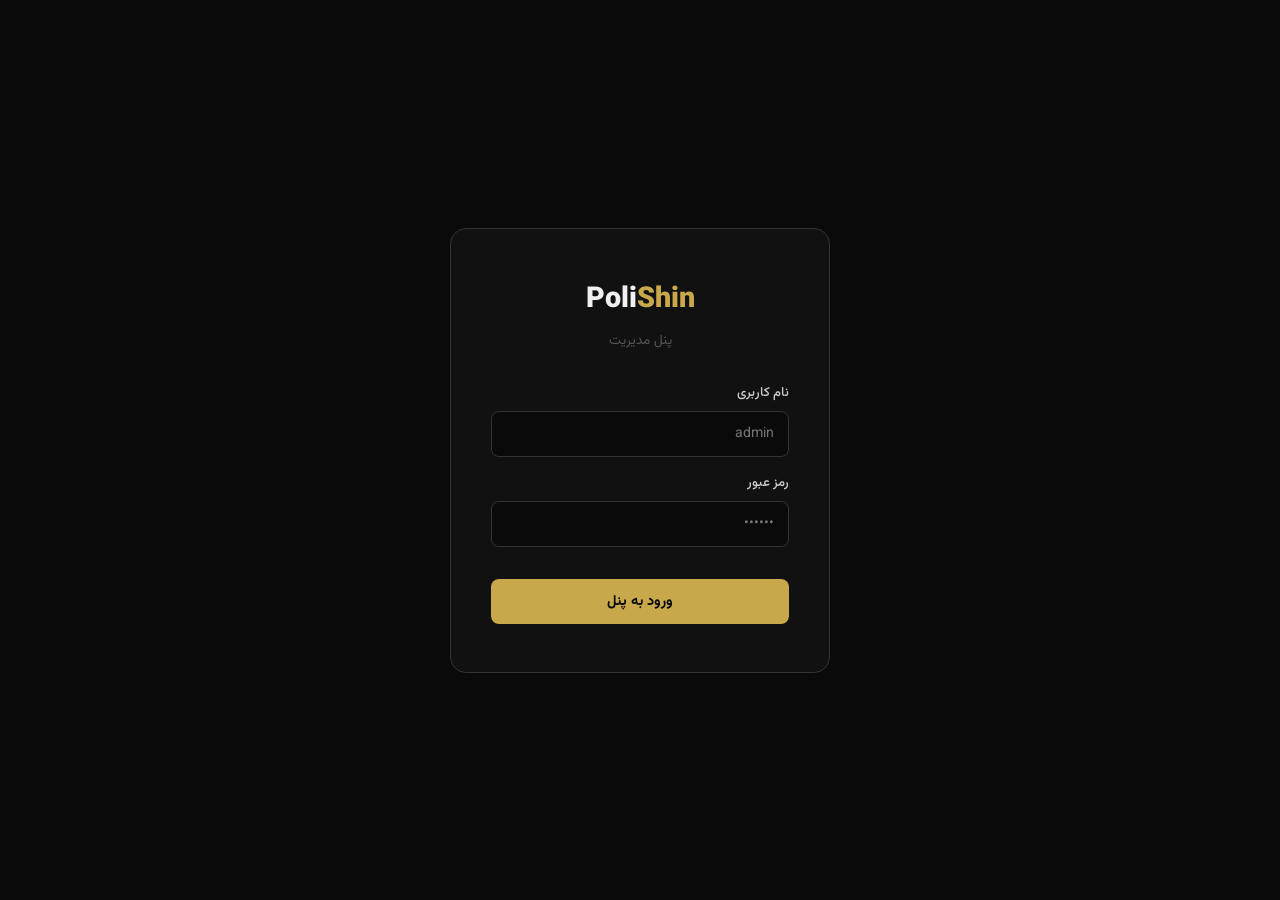
==== admin/index.html @ c28c0245 "initial commit" ====
<!DOCTYPE html>
<html lang="fa" dir="rtl">
<head>
  <meta charset="UTF-8"/>
  <meta name="viewport" content="width=device-width, initial-scale=1.0"/>
  <title>پنل مدیریت | PoliShin</title>
  <link href="https://fonts.googleapis.com/css2?family=Vazirmatn:wght@300;400;500;700;900&display=swap" rel="stylesheet"/>
  <style>
    :root {
      --black:#0a0a0a;--black2:#111;--black3:#1a1a1a;--black4:#222;
      --gold:#c8a84b;--gold-light:#e2c26a;--silver:#c0c0c0;
      --white:#f0f0f0;--white2:#ccc;--gray:#555;--gray2:#333;
      --green:#2a7a4a;--red:#7a2a2a;
    }
    *{margin:0;padding:0;box-sizing:border-box;}
    body{font-family:'Vazirmatn',sans-serif;background:var(--black);color:var(--white);direction:rtl;min-height:100vh;display:flex;}
    /* sidebar */
    .sidebar{width:240px;background:var(--black2);border-left:1px solid var(--gray2);display:flex;flex-direction:column;padding:0;flex-shrink:0;}
    .sidebar-header{padding:28px 24px;border-bottom:1px solid var(--gray2);}
    .sidebar-logo{font-size:1.3rem;font-weight:700;color:var(--white);}
    .sidebar-logo span{color:var(--gold);}
    .sidebar-sub{font-size:0.75rem;color:var(--gray);margin-top:4px;}
    .sidebar-nav{padding:16px 0;flex:1;}
    .nav-item{display:flex;align-items:center;gap:12px;padding:12px 24px;color:var(--gray);font-size:0.9rem;cursor:pointer;transition:0.2s;border-right:3px solid transparent;}
    .nav-item:hover,.nav-item.active{color:var(--white);background:rgba(200,168,75,0.06);border-right-color:var(--gold);}
    .nav-item.active{color:var(--gold);}
    .nav-icon{font-size:1.1rem;width:20px;text-align:center;}
    .sidebar-footer{padding:20px 24px;border-top:1px solid var(--gray2);}
    .logout-btn{width:100%;background:transparent;border:1px solid var(--gray2);color:var(--gray);padding:10px;border-radius:8px;font-family:'Vazirmatn',sans-serif;font-size:0.85rem;cursor:pointer;transition:0.2s;}
    .logout-btn:hover{border-color:var(--red);color:#e06060;}
    /* main */
    .main{flex:1;display:flex;flex-direction:column;overflow:hidden;}
    .topbar{background:var(--black2);border-bottom:1px solid var(--gray2);padding:16px 32px;display:flex;align-items:center;justify-content:space-between;}
    .topbar h1{font-size:1.1rem;font-weight:700;}
    .topbar-badge{background:rgba(200,168,75,0.1);border:1px solid rgba(200,168,75,0.3);color:var(--gold);font-size:0.75rem;padding:4px 12px;border-radius:100px;}
    .content{flex:1;padding:32px;overflow-y:auto;}
    /* panels */
    .panel{display:none;}.panel.active{display:block;}
    /* cards */
    .dash-grid{display:grid;grid-template-columns:repeat(3,1fr);gap:20px;margin-bottom:32px;}
    .dash-card{background:var(--black3);border:1px solid var(--gray2);border-radius:12px;padding:24px;}
    .dash-card-label{font-size:0.8rem;color:var(--gray);margin-bottom:8px;}
    .dash-card-value{font-size:2rem;font-weight:900;color:var(--gold);}
    .dash-card-sub{font-size:0.75rem;color:var(--gray);margin-top:4px;}
    /* table */
    .section-title{font-size:1rem;font-weight:700;margin-bottom:20px;color:var(--white);}
    .table-wrap{background:var(--black3);border:1px solid var(--gray2);border-radius:12px;overflow:hidden;}
    table{width:100%;border-collapse:collapse;}
    th{background:var(--black4);padding:14px 20px;text-align:right;font-size:0.8rem;color:var(--gray);font-weight:500;border-bottom:1px solid var(--gray2);}
    td{padding:14px 20px;font-size:0.85rem;color:var(--white2);border-bottom:1px solid rgba(51,51,51,0.5);}
    tr:last-child td{border-bottom:none;}
    tr:hover td{background:rgba(255,255,255,0.02);}
    .badge{display:inline-block;padding:3px 10px;border-radius:100px;font-size:0.72rem;font-weight:500;}
    .badge-gold{background:rgba(200,168,75,0.1);color:var(--gold);}
    .badge-gray{background:rgba(85,85,85,0.2);color:var(--gray);}
    .action-btns{display:flex;gap:8px;}
    .btn-sm{padding:5px 14px;border-radius:6px;font-size:0.78rem;font-family:'Vazirmatn',sans-serif;cursor:pointer;border:none;transition:0.2s;}
    .btn-edit{background:rgba(200,168,75,0.1);color:var(--gold);border:1px solid rgba(200,168,75,0.2);}
    .btn-edit:hover{background:rgba(200,168,75,0.2);}
    .btn-delete{background:rgba(122,42,42,0.2);color:#e06060;border:1px solid rgba(122,42,42,0.3);}
    .btn-delete:hover{background:rgba(122,42,42,0.3);}
    /* form */
    .form-card{background:var(--black3);border:1px solid var(--gray2);border-radius:12px;padding:32px;}
    .form-grid{display:grid;grid-template-columns:1fr 1fr;gap:20px;}
    .form-group{display:flex;flex-direction:column;gap:8px;}
    .form-group.full{grid-column:1/-1;}
    label{font-size:0.82rem;font-weight:500;color:var(--white2);}
    input,textarea,select{background:var(--black);border:1px solid var(--gray2);border-radius:8px;padding:11px 14px;color:var(--white);font-family:'Vazirmatn',sans-serif;font-size:0.88rem;direction:rtl;transition:0.2s;width:100%;}
    input:focus,textarea:focus,select:focus{outline:none;border-color:var(--gold);}
    textarea{resize:vertical;min-height:120px;}
    .form-actions{display:flex;gap:12px;margin-top:24px;}
    .btn-primary{background:var(--gold);color:var(--black);padding:11px 28px;border-radius:8px;font-family:'Vazirmatn',sans-serif;font-size:0.9rem;font-weight:700;border:none;cursor:pointer;transition:0.2s;}
    .btn-primary:hover{background:var(--gold-light);}
    .btn-secondary{background:transparent;color:var(--white2);padding:11px 28px;border-radius:8px;font-family:'Vazirmatn',sans-serif;font-size:0.9rem;border:1px solid var(--gray2);cursor:pointer;transition:0.2s;}
    .btn-secondary:hover{border-color:var(--silver);color:var(--white);}
    /* messages */
    .messages-list{display:flex;flex-direction:column;gap:12px;}
    .message-card{background:var(--black3);border:1px solid var(--gray2);border-radius:10px;padding:20px 24px;display:flex;gap:16px;align-items:flex-start;}
    .message-card.unread{border-right:3px solid var(--gold);}
    .msg-icon{font-size:1.3rem;flex-shrink:0;margin-top:2px;}
    .msg-name{font-size:0.9rem;font-weight:700;margin-bottom:4px;}
    .msg-text{font-size:0.85rem;color:var(--gray);line-height:1.7;}
    .msg-meta{display:flex;gap:12px;margin-top:8px;font-size:0.75rem;color:var(--gray);}
    /* settings */
    .settings-grid{display:grid;grid-template-columns:1fr;gap:24px;}
    .settings-section{background:var(--black3);border:1px solid var(--gray2);border-radius:12px;padding:28px;}
    .settings-section h3{font-size:0.95rem;font-weight:700;margin-bottom:20px;padding-bottom:12px;border-bottom:1px solid var(--gray2);}
    /* login */
    .login-wrap{display:flex;align-items:center;justify-content:center;min-height:100vh;width:100%;background:var(--black);}
    .login-box{background:var(--black2);border:1px solid var(--gray2);border-radius:16px;padding:48px 40px;width:100%;max-width:380px;text-align:center;}
    .login-logo{font-size:1.8rem;font-weight:900;margin-bottom:8px;}
    .login-logo span{color:var(--gold);}
    .login-sub{font-size:0.85rem;color:var(--gray);margin-bottom:32px;}
    .login-box .form-group{margin-bottom:16px;text-align:right;}
    .login-error{color:#e06060;font-size:0.82rem;margin-top:8px;display:none;}
  </style>
</head>
<body>

<!-- LOGIN SCREEN -->
<div class="login-wrap" id="loginScreen">
  <div class="login-box">
    <div class="login-logo">Poli<span>Shin</span></div>
    <p class="login-sub">پنل مدیریت</p>
    <div class="form-group">
      <label>نام کاربری</label>
      <input type="text" id="loginUser" placeholder="admin"/>
    </div>
    <div class="form-group">
      <label>رمز عبور</label>
      <input type="password" id="loginPass" placeholder="••••••"/>
    </div>
    <p class="login-error" id="loginError">نام کاربری یا رمز اشتباه است</p>
    <button class="btn-primary" style="width:100%;margin-top:16px;" onclick="doLogin()">ورود به پنل</button>
  </div>
</div>

<!-- ADMIN PANEL -->
<div id="adminPanel" style="display:none;width:100%;display:none;flex-direction:row;">

  <aside class="sidebar">
    <div class="sidebar-header">
      <div class="sidebar-logo">Poli<span>Shin</span></div>
      <div class="sidebar-sub">پنل مدیریت</div>
    </div>
    <nav class="sidebar-nav">
      <div class="nav-item active" onclick="showPanel('dashboard',this)">
        <span class="nav-icon">📊</span> داشبورد
      </div>
      <div class="nav-item" onclick="showPanel('articles',this)">
        <span class="nav-icon">📝</span> مقالات
      </div>
      <div class="nav-item" onclick="showPanel('newArticle',this)">
        <span class="nav-icon">✏️</span> مقاله جدید
      </div>
      <div class="nav-item" onclick="showPanel('messages',this)">
        <span class="nav-icon">💬</span> پیام‌ها
      </div>
      <div class="nav-item" onclick="showPanel('settings',this)">
        <span class="nav-icon">⚙️</span> تنظیمات سایت
      </div>
    </nav>
    <div class="sidebar-footer">
      <button class="logout-btn" onclick="doLogout()">خروج از پنل</button>
    </div>
  </aside>

  <div class="main">
    <div class="topbar">
      <h1 id="panelTitle">داشبورد</h1>
      <div class="topbar-badge">PoliShin Admin</div>
    </div>

    <div class="content">

      <!-- DASHBOARD -->
      <div class="panel active" id="panel-dashboard">
        <div class="dash-grid">
          <div class="dash-card">
            <div class="dash-card-label">مقالات منتشر شده</div>
            <div class="dash-card-value" id="countArticles">3</div>
            <div class="dash-card-sub">در سایت نمایش داده می‌شود</div>
          </div>
          <div class="dash-card">
            <div class="dash-card-label">پیام‌های دریافتی</div>
            <div class="dash-card-value">2</div>
            <div class="dash-card-sub">۱ پیام خوانده نشده</div>
          </div>
          <div class="dash-card">
            <div class="dash-card-label">وضعیت سایت</div>
            <div class="dash-card-value" style="font-size:1.2rem;color:#4caf50;">● آنلاین</div>
            <div class="dash-card-sub">سایت فعال است</div>
          </div>
        </div>
        <p class="section-title">مقالات اخیر</p>
        <div class="table-wrap">
          <table id="dashArticleTable">
            <thead><tr><th>عنوان</th><th>دسته‌بندی</th><th>تاریخ</th><th>وضعیت</th></tr></thead>
            <tbody id="dashArticleBody"></tbody>
          </table>
        </div>
      </div>

      <!-- ARTICLES -->
      <div class="panel" id="panel-articles">
        <p class="section-title">مدیریت مقالات</p>
        <div class="table-wrap">
          <table>
            <thead><tr><th>عنوان</th><th>دسته‌بندی</th><th>تاریخ</th><th>وضعیت</th><th>عملیات</th></tr></thead>
            <tbody id="articlesTableBody"></tbody>
          </table>
        </div>
      </div>

      <!-- NEW ARTICLE -->
      <div class="panel" id="panel-newArticle">
        <p class="section-title">افزودن مقاله جدید</p>
        <div class="form-card">
          <div class="form-grid">
            <div class="form-group full">
              <label>عنوان مقاله</label>
              <input type="text" id="art-title" placeholder="مثلاً: چرا پولیش حرفه‌ای مهم است؟"/>
            </div>
            <div class="form-group">
              <label>دسته‌بندی</label>
              <select id="art-cat">
                <option>بهداشت کافه</option>
                <option>تجهیزات</option>
                <option>نکات حرفه‌ای</option>
                <option>آموزش</option>
              </select>
            </div>
            <div class="form-group">
              <label>زمان مطالعه</label>
              <input type="text" id="art-time" placeholder="مثلاً: ۳ دقیقه"/>
            </div>
            <div class="form-group full">
              <label>خلاصه مقاله</label>
              <textarea id="art-summary" placeholder="یک پاراگراف کوتاه توضیح..."></textarea>
            </div>
            <div class="form-group full">
              <label>متن کامل مقاله</label>
              <textarea id="art-body" style="min-height:200px;" placeholder="متن اصلی مقاله را اینجا بنویسید..."></textarea>
            </div>
          </div>
          <div class="form-actions">
            <button class="btn-primary" onclick="saveArticle()">انتشار مقاله</button>
            <button class="btn-secondary" onclick="saveDraft()">ذخیره پیش‌نویس</button>
          </div>
          <p id="art-success" style="color:#4caf50;margin-top:12px;font-size:0.85rem;display:none;">✓ مقاله با موفقیت ذخیره شد</p>
        </div>
      </div>

      <!-- MESSAGES -->
      <div class="panel" id="panel-messages">
        <p class="section-title">پیام‌های دریافتی</p>
        <div class="messages-list">
          <div class="message-card unread">
            <div class="msg-icon">👤</div>
            <div>
              <div class="msg-name">علی احمدی</div>
              <div class="msg-text">سلام، قیمت دستگاه چقدره؟ و آیا ارسال به شیراز هم دارید؟</div>
              <div class="msg-meta">
                <span>📞 09123456789</span>
                <span>🏢 کافه</span>
                <span>📅 ۱۴۰۳/۰۹/۱۵</span>
                <span class="badge badge-gold">خوانده نشده</span>
              </div>
            </div>
          </div>
          <div class="message-card">
            <div class="msg-icon">👤</div>
            <div>
              <div class="msg-name">مریم کریمی</div>
              <div class="msg-text">با سلام، آیا این دستگاه برای لیوان‌های بلند هم مناسبه؟</div>
              <div class="msg-meta">
                <span>📞 09198765432</span>
                <span>🏢 رستوران</span>
                <span>📅 ۱۴۰۳/۰۹/۱۲</span>
                <span class="badge badge-gray">خوانده شده</span>
              </div>
            </div>
          </div>
        </div>
      </div>

      <!-- SETTINGS -->
      <div class="panel" id="panel-settings">
        <p class="section-title">تنظیمات سایت</p>
        <div class="settings-grid">
          <div class="settings-section">
            <h3>اطلاعات تماس</h3>
            <div class="form-grid">
              <div class="form-group">
                <label>شماره تلفن</label>
                <input type="text" placeholder="021xxxxxxxx"/>
              </div>
              <div class="form-group">
                <label>ایمیل</label>
                <input type="email" value="info@polishin.ir"/>
              </div>
              <div class="form-group full">
                <label>آدرس</label>
                <input type="text" placeholder="تهران، ..."/>
              </div>
            </div>
            <div class="form-actions">
              <button class="btn-primary" onclick="alert('ذخیره شد')">ذخیره تغییرات</button>
            </div>
          </div>
          <div class="settings-section">
            <h3>تغییر رمز عبور پنل</h3>
            <div class="form-grid">
              <div class="form-group">
                <label>رمز فعلی</label>
                <input type="password"/>
              </div>
              <div class="form-group">
                <label>رمز جدید</label>
                <input type="password"/>
              </div>
            </div>
            <div class="form-actions">
              <button class="btn-primary" onclick="alert('رمز تغییر کرد')">تغییر رمز</button>
            </div>
          </div>
        </div>
      </div>

    </div>
  </div>
</div>

<script>
// ── AUTH ──
const ADMIN_USER = 'admin';
const ADMIN_PASS = 'polishin2024';

function doLogin(){
  const u=document.getElementById('loginUser').value;
  const p=document.getElementById('loginPass').value;
  if(u===ADMIN_USER && p===ADMIN_PASS){
    document.getElementById('loginScreen').style.display='none';
    const ap=document.getElementById('adminPanel');
    ap.style.display='flex';
    renderTables();
  } else {
    document.getElementById('loginError').style.display='block';
  }
}

function doLogout(){
  document.getElementById('loginScreen').style.display='flex';
  document.getElementById('adminPanel').style.display='none';
}

document.addEventListener('keydown',e=>{ if(e.key==='Enter') doLogin(); });

// ── ARTICLES DATA ──
let articles = [
  {id:1, title:'چرا پولیش دستی لیوان کافه‌ها خطرناک است؟', cat:'بهداشت کافه', date:'۱۴۰۳/۰۹/۱۵', time:'۳ دقیقه', status:'منتشر'},
  {id:2, title:'راهنمای انتخاب تجهیزات مناسب برای کافه', cat:'تجهیزات', date:'۱۴۰۳/۰۹/۰۸', time:'۵ دقیقه', status:'منتشر'},
  {id:3, title:'تأثیر لیوان براق بر تجربه مشتری کافه', cat:'نکات حرفه‌ای', date:'۱۴۰۳/۰۸/۲۸', time:'۴ دقیقه', status:'منتشر'},
];

function renderTables(){
  const tbody = document.getElementById('articlesTableBody');
  const dashbody = document.getElementById('dashArticleBody');
  if(!tbody) return;
  tbody.innerHTML = articles.map(a=>`
    <tr>
      <td>${a.title}</td>
      <td><span class="badge badge-gold">${a.cat}</span></td>
      <td>${a.date}</td>
      <td><span class="badge ${a.status==='منتشر'?'badge-gold':'badge-gray'}">${a.status}</span></td>
      <td>
        <div class="action-btns">
          <button class="btn-sm btn-edit" onclick="editArticle(${a.id})">ویرایش</button>
          <button class="btn-sm btn-delete" onclick="deleteArticle(${a.id})">حذف</button>
        </div>
      </td>
    </tr>
  `).join('');
  if(dashbody){
    dashbody.innerHTML = articles.slice(0,3).map(a=>`
      <tr>
        <td>${a.title}</td>
        <td><span class="badge badge-gold">${a.cat}</span></td>
        <td>${a.date}</td>
        <td><span class="badge badge-gold">${a.status}</span></td>
      </tr>
    `).join('');
  }
  document.getElementById('countArticles').textContent = articles.length;
}

function deleteArticle(id){
  if(confirm('آیا مطمئنید؟')){
    articles = articles.filter(a=>a.id!==id);
    renderTables();
  }
}

function editArticle(id){
  const a = articles.find(x=>x.id===id);
  if(!a) return;
  showPanel('newArticle', document.querySelectorAll('.nav-item')[2]);
  document.getElementById('art-title').value = a.title;
  document.getElementById('art-cat').value = a.cat;
  document.getElementById('art-time').value = a.time;
}

function saveArticle(){
  const title = document.getElementById('art-title').value.trim();
  if(!title){alert('عنوان مقاله الزامی است');return;}
  const newArt = {
    id: Date.now(),
    title,
    cat: document.getElementById('art-cat').value,
    date: new Date().toLocaleDateString('fa-IR'),
    time: document.getElementById('art-time').value || '۳ دقیقه',
    status: 'منتشر'
  };
  articles.unshift(newArt);
  renderTables();
  document.getElementById('art-title').value='';
  document.getElementById('art-body').value='';
  document.getElementById('art-summary').value='';
  const s=document.getElementById('art-success');
  s.style.display='block';
  setTimeout(()=>s.style.display='none',3000);
}

function saveDraft(){
  const title = document.getElementById('art-title').value.trim();
  if(!title){alert('عنوان مقاله الزامی است');return;}
  const newArt = {
    id: Date.now(), title,
    cat: document.getElementById('art-cat').value,
    date: new Date().toLocaleDateString('fa-IR'),
    time: document.getElementById('art-time').value || '—',
    status: 'پیش‌نویس'
  };
  articles.unshift(newArt);
  renderTables();
  alert('پیش‌نویس ذخیره شد');
}

// ── PANEL NAVIGATION ──
const titles = {
  dashboard:'داشبورد',
  articles:'مدیریت مقالات',
  newArticle:'مقاله جدید',
  messages:'پیام‌های دریافتی',
  settings:'تنظیمات سایت'
};

function showPanel(name, el){
  document.querySelectorAll('.panel').forEach(p=>p.classList.remove('active'));
  document.querySelectorAll('.nav-item').forEach(n=>n.classList.remove('active'));
  document.getElementById('panel-'+name).classList.add('active');
  if(el) el.classList.add('active');
  document.getElementById('panelTitle').textContent = titles[name]||name;
}
</script>
</body>
</html>
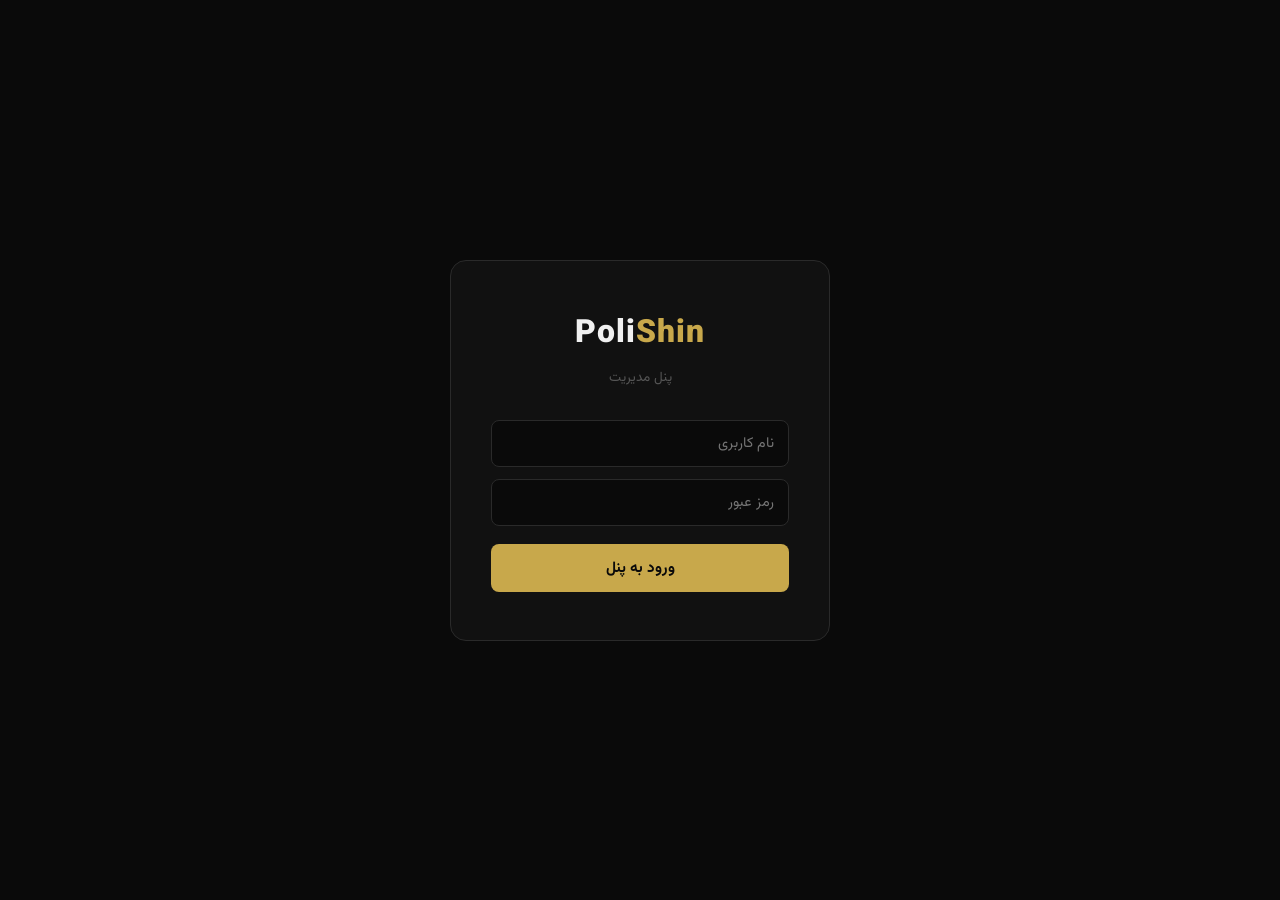
==== commit 9917f7cb: "multi-page site v2" ====
--- a/admin/index.html
+++ b/admin/index.html
@@ -1,144 +1,141 @@
 <!DOCTYPE html>
 <html lang="fa" dir="rtl">
 <head>
-  <meta charset="UTF-8"/>
-  <meta name="viewport" content="width=device-width, initial-scale=1.0"/>
+  <meta charset="UTF-8"/><meta name="viewport" content="width=device-width, initial-scale=1.0"/>
   <title>پنل مدیریت | PoliShin</title>
   <link href="https://fonts.googleapis.com/css2?family=Vazirmatn:wght@300;400;500;700;900&display=swap" rel="stylesheet"/>
   <style>
-    :root {
-      --black:#0a0a0a;--black2:#111;--black3:#1a1a1a;--black4:#222;
-      --gold:#c8a84b;--gold-light:#e2c26a;--silver:#c0c0c0;
-      --white:#f0f0f0;--white2:#ccc;--gray:#555;--gray2:#333;
-      --green:#2a7a4a;--red:#7a2a2a;
-    }
+    :root{--black:#0a0a0a;--black2:#111;--black3:#1a1a1a;--black4:#222;--gold:#c8a84b;--gold2:#e2c26a;--white:#f0f0f0;--white2:#ccc;--gray:#555;--gray2:#2a2a2a;--green:#2a7a4a;--red:#7a2a2a;}
     *{margin:0;padding:0;box-sizing:border-box;}
-    body{font-family:'Vazirmatn',sans-serif;background:var(--black);color:var(--white);direction:rtl;min-height:100vh;display:flex;}
-    /* sidebar */
-    .sidebar{width:240px;background:var(--black2);border-left:1px solid var(--gray2);display:flex;flex-direction:column;padding:0;flex-shrink:0;}
-    .sidebar-header{padding:28px 24px;border-bottom:1px solid var(--gray2);}
-    .sidebar-logo{font-size:1.3rem;font-weight:700;color:var(--white);}
+    body{font-family:'Vazirmatn',sans-serif;background:var(--black);color:var(--white);direction:rtl;min-height:100vh;}
+    /* LOGIN */
+    .login-wrap{display:flex;align-items:center;justify-content:center;min-height:100vh;background:var(--black);}
+    .login-box{background:var(--black2);border:1px solid var(--gray2);border-radius:16px;padding:48px 40px;width:100%;max-width:380px;text-align:center;}
+    .login-logo{font-size:2rem;font-weight:900;margin-bottom:8px;letter-spacing:1px;}
+    .login-logo span{color:var(--gold);}
+    .login-sub{font-size:0.85rem;color:var(--gray);margin-bottom:32px;}
+    .login-error{color:#e06060;font-size:0.82rem;margin-top:10px;display:none;}
+    /* LAYOUT */
+    .app{display:flex;min-height:100vh;display:none;}
+    .sidebar{width:240px;background:var(--black2);border-left:1px solid var(--gray2);display:flex;flex-direction:column;flex-shrink:0;}
+    .sidebar-header{padding:24px 20px;border-bottom:1px solid var(--gray2);}
+    .sidebar-logo{font-size:1.2rem;font-weight:900;letter-spacing:1px;}
     .sidebar-logo span{color:var(--gold);}
-    .sidebar-sub{font-size:0.75rem;color:var(--gray);margin-top:4px;}
-    .sidebar-nav{padding:16px 0;flex:1;}
-    .nav-item{display:flex;align-items:center;gap:12px;padding:12px 24px;color:var(--gray);font-size:0.9rem;cursor:pointer;transition:0.2s;border-right:3px solid transparent;}
+    .sidebar-sub{font-size:0.72rem;color:var(--gray);margin-top:4px;}
+    .sidebar-nav{padding:12px 0;flex:1;}
+    .nav-item{display:flex;align-items:center;gap:12px;padding:11px 20px;color:var(--gray);font-size:0.88rem;cursor:pointer;transition:.2s;border-right:3px solid transparent;user-select:none;}
     .nav-item:hover,.nav-item.active{color:var(--white);background:rgba(200,168,75,0.06);border-right-color:var(--gold);}
     .nav-item.active{color:var(--gold);}
-    .nav-icon{font-size:1.1rem;width:20px;text-align:center;}
-    .sidebar-footer{padding:20px 24px;border-top:1px solid var(--gray2);}
-    .logout-btn{width:100%;background:transparent;border:1px solid var(--gray2);color:var(--gray);padding:10px;border-radius:8px;font-family:'Vazirmatn',sans-serif;font-size:0.85rem;cursor:pointer;transition:0.2s;}
-    .logout-btn:hover{border-color:var(--red);color:#e06060;}
-    /* main */
+    .nav-icon{font-size:1rem;width:18px;text-align:center;}
+    .nav-badge{background:rgba(200,168,75,0.2);color:var(--gold);font-size:0.68rem;padding:2px 7px;border-radius:100px;margin-right:auto;}
+    .sidebar-footer{padding:16px 20px;border-top:1px solid var(--gray2);}
+    .logout-btn{width:100%;background:transparent;border:1px solid var(--gray2);color:var(--gray);padding:9px;border-radius:8px;font-family:'Vazirmatn',sans-serif;font-size:0.82rem;cursor:pointer;transition:.2s;}
+    .logout-btn:hover{border-color:#e06060;color:#e06060;}
+    /* MAIN */
     .main{flex:1;display:flex;flex-direction:column;overflow:hidden;}
-    .topbar{background:var(--black2);border-bottom:1px solid var(--gray2);padding:16px 32px;display:flex;align-items:center;justify-content:space-between;}
-    .topbar h1{font-size:1.1rem;font-weight:700;}
-    .topbar-badge{background:rgba(200,168,75,0.1);border:1px solid rgba(200,168,75,0.3);color:var(--gold);font-size:0.75rem;padding:4px 12px;border-radius:100px;}
-    .content{flex:1;padding:32px;overflow-y:auto;}
-    /* panels */
+    .topbar{background:var(--black2);border-bottom:1px solid var(--gray2);padding:14px 28px;display:flex;align-items:center;justify-content:space-between;}
+    .topbar h1{font-size:1.05rem;font-weight:700;}
+    .topbar-info{font-size:0.78rem;color:var(--gray);}
+    .topbar-info span{color:var(--gold);}
+    .content{flex:1;padding:28px;overflow-y:auto;}
+    /* PANELS */
     .panel{display:none;}.panel.active{display:block;}
-    /* cards */
-    .dash-grid{display:grid;grid-template-columns:repeat(3,1fr);gap:20px;margin-bottom:32px;}
-    .dash-card{background:var(--black3);border:1px solid var(--gray2);border-radius:12px;padding:24px;}
-    .dash-card-label{font-size:0.8rem;color:var(--gray);margin-bottom:8px;}
-    .dash-card-value{font-size:2rem;font-weight:900;color:var(--gold);}
-    .dash-card-sub{font-size:0.75rem;color:var(--gray);margin-top:4px;}
-    /* table */
-    .section-title{font-size:1rem;font-weight:700;margin-bottom:20px;color:var(--white);}
-    .table-wrap{background:var(--black3);border:1px solid var(--gray2);border-radius:12px;overflow:hidden;}
+    /* DASHBOARD CARDS */
+    .dash-grid{display:grid;grid-template-columns:repeat(3,1fr);gap:16px;margin-bottom:28px;}
+    .dash-card{background:var(--black3);border:1px solid var(--gray2);border-radius:12px;padding:22px;}
+    .dash-card-label{font-size:0.76rem;color:var(--gray);margin-bottom:8px;}
+    .dash-card-value{font-size:1.9rem;font-weight:900;color:var(--gold);}
+    .dash-card-sub{font-size:0.72rem;color:var(--gray);margin-top:4px;}
+    /* TABLE */
+    .tbl-wrap{background:var(--black3);border:1px solid var(--gray2);border-radius:12px;overflow:hidden;}
     table{width:100%;border-collapse:collapse;}
-    th{background:var(--black4);padding:14px 20px;text-align:right;font-size:0.8rem;color:var(--gray);font-weight:500;border-bottom:1px solid var(--gray2);}
-    td{padding:14px 20px;font-size:0.85rem;color:var(--white2);border-bottom:1px solid rgba(51,51,51,0.5);}
+    th{background:var(--black4);padding:12px 16px;text-align:right;font-size:0.76rem;color:var(--gray);font-weight:500;border-bottom:1px solid var(--gray2);}
+    td{padding:12px 16px;font-size:0.82rem;color:var(--white2);border-bottom:1px solid rgba(42,42,42,0.4);}
     tr:last-child td{border-bottom:none;}
     tr:hover td{background:rgba(255,255,255,0.02);}
-    .badge{display:inline-block;padding:3px 10px;border-radius:100px;font-size:0.72rem;font-weight:500;}
+    .badge{display:inline-block;padding:2px 10px;border-radius:100px;font-size:0.68rem;font-weight:500;}
     .badge-gold{background:rgba(200,168,75,0.1);color:var(--gold);}
-    .badge-gray{background:rgba(85,85,85,0.2);color:var(--gray);}
-    .action-btns{display:flex;gap:8px;}
-    .btn-sm{padding:5px 14px;border-radius:6px;font-size:0.78rem;font-family:'Vazirmatn',sans-serif;cursor:pointer;border:none;transition:0.2s;}
+    .badge-gray{background:rgba(85,85,85,0.15);color:var(--gray);}
+    .badge-green{background:rgba(42,122,74,0.2);color:#4caf50;}
+    .badge-red{background:rgba(122,42,42,0.2);color:#e06060;}
+    .action-btns{display:flex;gap:6px;}
+    .btn-sm{padding:4px 12px;border-radius:6px;font-size:0.74rem;font-family:'Vazirmatn',sans-serif;cursor:pointer;border:none;transition:.2s;}
     .btn-edit{background:rgba(200,168,75,0.1);color:var(--gold);border:1px solid rgba(200,168,75,0.2);}
     .btn-edit:hover{background:rgba(200,168,75,0.2);}
-    .btn-delete{background:rgba(122,42,42,0.2);color:#e06060;border:1px solid rgba(122,42,42,0.3);}
-    .btn-delete:hover{background:rgba(122,42,42,0.3);}
-    /* form */
-    .form-card{background:var(--black3);border:1px solid var(--gray2);border-radius:12px;padding:32px;}
-    .form-grid{display:grid;grid-template-columns:1fr 1fr;gap:20px;}
-    .form-group{display:flex;flex-direction:column;gap:8px;}
+    .btn-del{background:rgba(122,42,42,0.15);color:#e06060;border:1px solid rgba(122,42,42,0.25);}
+    .btn-del:hover{background:rgba(122,42,42,0.3);}
+    .btn-view{background:rgba(85,85,85,0.15);color:var(--white2);border:1px solid var(--gray2);}
+    /* FORM */
+    .form-card{background:var(--black3);border:1px solid var(--gray2);border-radius:12px;padding:28px;}
+    .form-grid{display:grid;grid-template-columns:1fr 1fr;gap:16px;}
+    .form-group{display:flex;flex-direction:column;gap:7px;}
     .form-group.full{grid-column:1/-1;}
-    label{font-size:0.82rem;font-weight:500;color:var(--white2);}
-    input,textarea,select{background:var(--black);border:1px solid var(--gray2);border-radius:8px;padding:11px 14px;color:var(--white);font-family:'Vazirmatn',sans-serif;font-size:0.88rem;direction:rtl;transition:0.2s;width:100%;}
+    label{font-size:0.78rem;font-weight:500;color:var(--white2);}
+    input,textarea,select{background:var(--black);border:1px solid var(--gray2);border-radius:8px;padding:10px 13px;color:var(--white);font-family:'Vazirmatn',sans-serif;font-size:0.84rem;direction:rtl;transition:.2s;width:100%;}
     input:focus,textarea:focus,select:focus{outline:none;border-color:var(--gold);}
-    textarea{resize:vertical;min-height:120px;}
-    .form-actions{display:flex;gap:12px;margin-top:24px;}
-    .btn-primary{background:var(--gold);color:var(--black);padding:11px 28px;border-radius:8px;font-family:'Vazirmatn',sans-serif;font-size:0.9rem;font-weight:700;border:none;cursor:pointer;transition:0.2s;}
-    .btn-primary:hover{background:var(--gold-light);}
-    .btn-secondary{background:transparent;color:var(--white2);padding:11px 28px;border-radius:8px;font-family:'Vazirmatn',sans-serif;font-size:0.9rem;border:1px solid var(--gray2);cursor:pointer;transition:0.2s;}
-    .btn-secondary:hover{border-color:var(--silver);color:var(--white);}
-    /* messages */
-    .messages-list{display:flex;flex-direction:column;gap:12px;}
-    .message-card{background:var(--black3);border:1px solid var(--gray2);border-radius:10px;padding:20px 24px;display:flex;gap:16px;align-items:flex-start;}
-    .message-card.unread{border-right:3px solid var(--gold);}
-    .msg-icon{font-size:1.3rem;flex-shrink:0;margin-top:2px;}
-    .msg-name{font-size:0.9rem;font-weight:700;margin-bottom:4px;}
-    .msg-text{font-size:0.85rem;color:var(--gray);line-height:1.7;}
-    .msg-meta{display:flex;gap:12px;margin-top:8px;font-size:0.75rem;color:var(--gray);}
-    /* settings */
-    .settings-grid{display:grid;grid-template-columns:1fr;gap:24px;}
-    .settings-section{background:var(--black3);border:1px solid var(--gray2);border-radius:12px;padding:28px;}
-    .settings-section h3{font-size:0.95rem;font-weight:700;margin-bottom:20px;padding-bottom:12px;border-bottom:1px solid var(--gray2);}
-    /* login */
-    .login-wrap{display:flex;align-items:center;justify-content:center;min-height:100vh;width:100%;background:var(--black);}
-    .login-box{background:var(--black2);border:1px solid var(--gray2);border-radius:16px;padding:48px 40px;width:100%;max-width:380px;text-align:center;}
-    .login-logo{font-size:1.8rem;font-weight:900;margin-bottom:8px;}
-    .login-logo span{color:var(--gold);}
-    .login-sub{font-size:0.85rem;color:var(--gray);margin-bottom:32px;}
-    .login-box .form-group{margin-bottom:16px;text-align:right;}
-    .login-error{color:#e06060;font-size:0.82rem;margin-top:8px;display:none;}
+    textarea{resize:vertical;min-height:130px;}
+    select option{background:var(--black2);}
+    .form-actions{display:flex;gap:10px;margin-top:20px;}
+    .btn-primary{background:var(--gold);color:var(--black);padding:10px 24px;border-radius:8px;font-family:'Vazirmatn',sans-serif;font-size:0.86rem;font-weight:700;border:none;cursor:pointer;transition:.2s;}
+    .btn-primary:hover{background:var(--gold2);}
+    .btn-secondary{background:transparent;color:var(--white2);padding:10px 24px;border-radius:8px;font-family:'Vazirmatn',sans-serif;font-size:0.86rem;border:1px solid var(--gray2);cursor:pointer;transition:.2s;}
+    .btn-secondary:hover{border-color:var(--white2);}
+    .form-msg{font-size:0.8rem;margin-top:12px;padding:10px 14px;border-radius:8px;display:none;}
+    .form-msg.success{background:rgba(42,122,74,0.15);color:#4caf50;border:1px solid rgba(42,122,74,0.3);}
+    .form-msg.error{background:rgba(122,42,42,0.15);color:#e06060;border:1px solid rgba(122,42,42,0.3);}
+    /* MESSAGES */
+    .msg-list{display:flex;flex-direction:column;gap:10px;}
+    .msg-card{background:var(--black3);border:1px solid var(--gray2);border-radius:10px;padding:18px 20px;}
+    .msg-card.unread{border-right:3px solid var(--gold);}
+    .msg-card.unread .msg-name{color:var(--gold);}
+    .msg-name{font-size:0.9rem;font-weight:700;margin-bottom:6px;}
+    .msg-text{font-size:0.82rem;color:var(--gray);line-height:1.7;margin-bottom:10px;}
+    .msg-meta{display:flex;gap:12px;flex-wrap:wrap;font-size:0.73rem;color:var(--gray);}
+    .msg-actions{display:flex;gap:8px;margin-top:12px;}
+    /* UPLOAD */
+    .img-upload-area{border:2px dashed var(--gray2);border-radius:10px;padding:28px;text-align:center;cursor:pointer;transition:.2s;}
+    .img-upload-area:hover{border-color:var(--gold);}
+    .img-preview{width:100%;max-height:160px;object-fit:cover;border-radius:8px;margin-top:10px;}
+    /* LOADING */
+    .loading{display:flex;align-items:center;justify-content:center;padding:48px;}
+    .spinner{width:32px;height:32px;border:3px solid var(--gray2);border-top-color:var(--gold);border-radius:50%;animation:spin .8s linear infinite;}
+    @keyframes spin{to{transform:rotate(360deg)}}
+    .empty{text-align:center;padding:48px;color:var(--gray);font-size:0.88rem;}
+    .panel-title{font-size:0.95rem;font-weight:700;margin-bottom:18px;color:var(--white);}
+    /* LOGIN FORM */
+    .login-box input{width:100%;background:var(--black);border:1px solid var(--gray2);border-radius:8px;padding:11px 14px;color:var(--white);font-family:'Vazirmatn',sans-serif;font-size:0.9rem;direction:rtl;margin-bottom:12px;transition:.2s;}
+    .login-box input:focus{outline:none;border-color:var(--gold);}
+    .login-btn{width:100%;background:var(--gold);color:var(--black);padding:12px;border-radius:8px;font-family:'Vazirmatn',sans-serif;font-size:0.95rem;font-weight:700;border:none;cursor:pointer;margin-top:6px;transition:.2s;}
+    .login-btn:hover{background:var(--gold2);}
   </style>
 </head>
 <body>
 
-<!-- LOGIN SCREEN -->
+<!-- LOGIN -->
 <div class="login-wrap" id="loginScreen">
   <div class="login-box">
     <div class="login-logo">Poli<span>Shin</span></div>
     <p class="login-sub">پنل مدیریت</p>
-    <div class="form-group">
-      <label>نام کاربری</label>
-      <input type="text" id="loginUser" placeholder="admin"/>
-    </div>
-    <div class="form-group">
-      <label>رمز عبور</label>
-      <input type="password" id="loginPass" placeholder="••••••"/>
-    </div>
+    <input type="text" id="loginUser" placeholder="نام کاربری"/>
+    <input type="password" id="loginPass" placeholder="رمز عبور"/>
     <p class="login-error" id="loginError">نام کاربری یا رمز اشتباه است</p>
-    <button class="btn-primary" style="width:100%;margin-top:16px;" onclick="doLogin()">ورود به پنل</button>
+    <button class="login-btn" id="loginBtn" onclick="doLogin()">ورود به پنل</button>
   </div>
 </div>
 
-<!-- ADMIN PANEL -->
-<div id="adminPanel" style="display:none;width:100%;display:none;flex-direction:row;">
-
+<!-- APP -->
+<div class="app" id="app">
   <aside class="sidebar">
     <div class="sidebar-header">
       <div class="sidebar-logo">Poli<span>Shin</span></div>
       <div class="sidebar-sub">پنل مدیریت</div>
     </div>
     <nav class="sidebar-nav">
-      <div class="nav-item active" onclick="showPanel('dashboard',this)">
-        <span class="nav-icon">📊</span> داشبورد
-      </div>
-      <div class="nav-item" onclick="showPanel('articles',this)">
-        <span class="nav-icon">📝</span> مقالات
-      </div>
-      <div class="nav-item" onclick="showPanel('newArticle',this)">
-        <span class="nav-icon">✏️</span> مقاله جدید
-      </div>
-      <div class="nav-item" onclick="showPanel('messages',this)">
-        <span class="nav-icon">💬</span> پیام‌ها
-      </div>
-      <div class="nav-item" onclick="showPanel('settings',this)">
-        <span class="nav-icon">⚙️</span> تنظیمات سایت
-      </div>
+      <div class="nav-item active" onclick="showPanel('dashboard',this)"><span class="nav-icon">📊</span>داشبورد</div>
+      <div class="nav-item" onclick="showPanel('articles',this)"><span class="nav-icon">📝</span>مقالات</div>
+      <div class="nav-item" onclick="showPanel('newArticle',this)"><span class="nav-icon">✏️</span>مقاله جدید</div>
+      <div class="nav-item" onclick="showPanel('messages',this)"><span class="nav-icon">💬</span>پیام‌ها<span class="nav-badge" id="unread-badge" style="display:none">0</span></div>
+      <div class="nav-item" onclick="showPanel('settings',this)"><span class="nav-icon">⚙️</span>تنظیمات</div>
     </nav>
     <div class="sidebar-footer">
       <button class="logout-btn" onclick="doLogout()">خروج از پنل</button>
@@ -148,162 +145,78 @@
   <div class="main">
     <div class="topbar">
       <h1 id="panelTitle">داشبورد</h1>
-      <div class="topbar-badge">PoliShin Admin</div>
+      <div class="topbar-info">خوش آمدید، <span id="adminName">admin</span></div>
     </div>
-
     <div class="content">
 
       <!-- DASHBOARD -->
       <div class="panel active" id="panel-dashboard">
         <div class="dash-grid">
-          <div class="dash-card">
-            <div class="dash-card-label">مقالات منتشر شده</div>
-            <div class="dash-card-value" id="countArticles">3</div>
-            <div class="dash-card-sub">در سایت نمایش داده می‌شود</div>
+          <div class="dash-card"><div class="dash-card-label">مقالات منتشر شده</div><div class="dash-card-value" id="stat-articles">—</div><div class="dash-card-sub">در سایت نمایش داده می‌شود</div></div>
+          <div class="dash-card"><div class="dash-card-label">پیام‌های دریافتی</div><div class="dash-card-value" id="stat-messages">—</div><div class="dash-card-sub" id="stat-unread-sub">در حال بارگذاری...</div></div>
+          <div class="dash-card"><div class="dash-card-label">وضعیت سرور</div><div class="dash-card-value" style="font-size:1rem;color:#4caf50;" id="stat-server">● بررسی...</div><div class="dash-card-sub">Railway + MongoDB</div></div>
+        </div>
+        <div class="panel-title">آخرین مقالات</div>
+        <div class="tbl-wrap"><table><thead><tr><th>عنوان</th><th>دسته‌بندی</th><th>تاریخ</th><th>وضعیت</th></tr></thead><tbody id="dash-articles-body"><tr><td colspan="4" class="empty">در حال بارگذاری...</td></tr></tbody></table></div>
+      </div>
+
+      <!-- ARTICLES LIST -->
+      <div class="panel" id="panel-articles">
+        <div class="panel-title">مدیریت مقالات</div>
+        <div class="tbl-wrap"><table><thead><tr><th>عنوان</th><th>دسته‌بندی</th><th>تاریخ</th><th>بازدید</th><th>وضعیت</th><th>عملیات</th></tr></thead><tbody id="articles-body"><tr><td colspan="6" class="empty">در حال بارگذاری...</td></tr></tbody></table></div>
+      </div>
+
+      <!-- NEW / EDIT ARTICLE -->
+      <div class="panel" id="panel-newArticle">
+        <div class="panel-title" id="article-form-title">مقاله جدید</div>
+        <div class="form-card">
+          <input type="hidden" id="edit-article-id"/>
+          <div class="form-grid">
+            <div class="form-group full"><label>عنوان مقاله *</label><input type="text" id="art-title" placeholder="عنوان مقاله را بنویسید..."/></div>
+            <div class="form-group"><label>دسته‌بندی</label>
+              <select id="art-cat">
+                <option>بهداشت کافه</option><option>تجهیزات</option><option>نکات حرفه‌ای</option><option>آموزش</option>
+              </select>
+            </div>
+            <div class="form-group"><label>زمان مطالعه</label><input type="text" id="art-time" placeholder="مثلاً: ۳ دقیقه"/></div>
+            <div class="form-group"><label>وضعیت</label><select id="art-status"><option value="published">منتشر شده</option><option value="draft">پیش‌نویس</option></select></div>
+            <div class="form-group">
+              <label>تصویر مقاله</label>
+              <div class="img-upload-area" onclick="document.getElementById('art-image').click()">
+                <div>📷 کلیک کنید یا فایل را اینجا بکشید</div>
+                <div style="font-size:0.75rem;color:var(--gray);margin-top:6px;">JPG, PNG یا WebP — حداکثر ۵ مگابایت</div>
+                <img id="img-preview" class="img-preview" style="display:none;"/>
+              </div>
+              <input type="file" id="art-image" accept="image/*" style="display:none;" onchange="previewImage(this)"/>
+            </div>
+            <div class="form-group full"><label>خلاصه مقاله *</label><textarea id="art-summary" placeholder="یک پاراگراف کوتاه توضیح درباره مقاله..." style="min-height:90px;"></textarea></div>
+            <div class="form-group full"><label>متن کامل مقاله *</label><textarea id="art-body" style="min-height:220px;" placeholder="متن اصلی مقاله را اینجا بنویسید...&#10;&#10;برای پاراگراف جدید یک خط خالی بگذارید."></textarea></div>
           </div>
-          <div class="dash-card">
-            <div class="dash-card-label">پیام‌های دریافتی</div>
-            <div class="dash-card-value">2</div>
-            <div class="dash-card-sub">۱ پیام خوانده نشده</div>
+          <div class="form-actions">
+            <button class="btn-primary" onclick="saveArticle(false)">انتشار مقاله</button>
+            <button class="btn-secondary" onclick="saveArticle(true)">ذخیره پیش‌نویس</button>
+            <button class="btn-secondary" onclick="clearArticleForm()">پاک کردن</button>
           </div>
-          <div class="dash-card">
-            <div class="dash-card-label">وضعیت سایت</div>
-            <div class="dash-card-value" style="font-size:1.2rem;color:#4caf50;">● آنلاین</div>
-            <div class="dash-card-sub">سایت فعال است</div>
-          </div>
-        </div>
-        <p class="section-title">مقالات اخیر</p>
-        <div class="table-wrap">
-          <table id="dashArticleTable">
-            <thead><tr><th>عنوان</th><th>دسته‌بندی</th><th>تاریخ</th><th>وضعیت</th></tr></thead>
-            <tbody id="dashArticleBody"></tbody>
-          </table>
+          <div class="form-msg" id="art-msg"></div>
         </div>
       </div>
 
-      <!-- ARTICLES -->
-      <div class="panel" id="panel-articles">
-        <p class="section-title">مدیریت مقالات</p>
-        <div class="table-wrap">
-          <table>
-            <thead><tr><th>عنوان</th><th>دسته‌بندی</th><th>تاریخ</th><th>وضعیت</th><th>عملیات</th></tr></thead>
-            <tbody id="articlesTableBody"></tbody>
-          </table>
-        </div>
-      </div>
-
-      <!-- NEW ARTICLE -->
-      <div class="panel" id="panel-newArticle">
-        <p class="section-title">افزودن مقاله جدید</p>
-        <div class="form-card">
-          <div class="form-grid">
-            <div class="form-group full">
-              <label>عنوان مقاله</label>
-              <input type="text" id="art-title" placeholder="مثلاً: چرا پولیش حرفه‌ای مهم است؟"/>
-            </div>
-            <div class="form-group">
-              <label>دسته‌بندی</label>
-              <select id="art-cat">
-                <option>بهداشت کافه</option>
-                <option>تجهیزات</option>
-                <option>نکات حرفه‌ای</option>
-                <option>آموزش</option>
-              </select>
-            </div>
-            <div class="form-group">
-              <label>زمان مطالعه</label>
-              <input type="text" id="art-time" placeholder="مثلاً: ۳ دقیقه"/>
-            </div>
-            <div class="form-group full">
-              <label>خلاصه مقاله</label>
-              <textarea id="art-summary" placeholder="یک پاراگراف کوتاه توضیح..."></textarea>
-            </div>
-            <div class="form-group full">
-              <label>متن کامل مقاله</label>
-              <textarea id="art-body" style="min-height:200px;" placeholder="متن اصلی مقاله را اینجا بنویسید..."></textarea>
-            </div>
-          </div>
-          <div class="form-actions">
-            <button class="btn-primary" onclick="saveArticle()">انتشار مقاله</button>
-            <button class="btn-secondary" onclick="saveDraft()">ذخیره پیش‌نویس</button>
-          </div>
-          <p id="art-success" style="color:#4caf50;margin-top:12px;font-size:0.85rem;display:none;">✓ مقاله با موفقیت ذخیره شد</p>
-        </div>
-      </div>
-
       <!-- MESSAGES -->
       <div class="panel" id="panel-messages">
-        <p class="section-title">پیام‌های دریافتی</p>
-        <div class="messages-list">
-          <div class="message-card unread">
-            <div class="msg-icon">👤</div>
-            <div>
-              <div class="msg-name">علی احمدی</div>
-              <div class="msg-text">سلام، قیمت دستگاه چقدره؟ و آیا ارسال به شیراز هم دارید؟</div>
-              <div class="msg-meta">
-                <span>📞 09123456789</span>
-                <span>🏢 کافه</span>
-                <span>📅 ۱۴۰۳/۰۹/۱۵</span>
-                <span class="badge badge-gold">خوانده نشده</span>
-              </div>
-            </div>
-          </div>
-          <div class="message-card">
-            <div class="msg-icon">👤</div>
-            <div>
-              <div class="msg-name">مریم کریمی</div>
-              <div class="msg-text">با سلام، آیا این دستگاه برای لیوان‌های بلند هم مناسبه؟</div>
-              <div class="msg-meta">
-                <span>📞 09198765432</span>
-                <span>🏢 رستوران</span>
-                <span>📅 ۱۴۰۳/۰۹/۱۲</span>
-                <span class="badge badge-gray">خوانده شده</span>
-              </div>
-            </div>
-          </div>
-        </div>
+        <div class="panel-title">پیام‌های دریافتی</div>
+        <div id="messages-list"><div class="loading"><div class="spinner"></div></div></div>
       </div>
 
       <!-- SETTINGS -->
       <div class="panel" id="panel-settings">
-        <p class="section-title">تنظیمات سایت</p>
-        <div class="settings-grid">
-          <div class="settings-section">
-            <h3>اطلاعات تماس</h3>
-            <div class="form-grid">
-              <div class="form-group">
-                <label>شماره تلفن</label>
-                <input type="text" placeholder="021xxxxxxxx"/>
-              </div>
-              <div class="form-group">
-                <label>ایمیل</label>
-                <input type="email" value="info@polishin.ir"/>
-              </div>
-              <div class="form-group full">
-                <label>آدرس</label>
-                <input type="text" placeholder="تهران، ..."/>
-              </div>
-            </div>
-            <div class="form-actions">
-              <button class="btn-primary" onclick="alert('ذخیره شد')">ذخیره تغییرات</button>
-            </div>
-          </div>
-          <div class="settings-section">
-            <h3>تغییر رمز عبور پنل</h3>
-            <div class="form-grid">
-              <div class="form-group">
-                <label>رمز فعلی</label>
-                <input type="password"/>
-              </div>
-              <div class="form-group">
-                <label>رمز جدید</label>
-                <input type="password"/>
-              </div>
-            </div>
-            <div class="form-actions">
-              <button class="btn-primary" onclick="alert('رمز تغییر کرد')">تغییر رمز</button>
-            </div>
-          </div>
+        <div class="panel-title">تنظیمات</div>
+        <div class="form-card" style="max-width:500px;">
+          <h3 style="font-size:0.9rem;font-weight:700;margin-bottom:18px;padding-bottom:12px;border-bottom:1px solid var(--gray2);">تغییر رمز عبور</h3>
+          <div class="form-group" style="margin-bottom:14px;"><label>رمز فعلی</label><input type="password" id="cur-pass"/></div>
+          <div class="form-group" style="margin-bottom:14px;"><label>رمز جدید (حداقل ۸ کاراکتر)</label><input type="password" id="new-pass"/></div>
+          <div class="form-group" style="margin-bottom:14px;"><label>تکرار رمز جدید</label><input type="password" id="new-pass2"/></div>
+          <button class="btn-primary" onclick="changePassword()">تغییر رمز عبور</button>
+          <div class="form-msg" id="pass-msg"></div>
         </div>
       </div>
 
@@ -312,135 +225,299 @@
 </div>
 
 <script>
+const API = 'https://polishin-backend-production.up.railway.app/api';
+let TOKEN = localStorage.getItem('ps_token') || '';
+let editingId = null;
+
 // ── AUTH ──
-const ADMIN_USER = 'admin';
-const ADMIN_PASS = 'polishin2024';
-
-function doLogin(){
-  const u=document.getElementById('loginUser').value;
-  const p=document.getElementById('loginPass').value;
-  if(u===ADMIN_USER && p===ADMIN_PASS){
-    document.getElementById('loginScreen').style.display='none';
-    const ap=document.getElementById('adminPanel');
-    ap.style.display='flex';
-    renderTables();
-  } else {
-    document.getElementById('loginError').style.display='block';
+async function doLogin() {
+  const btn = document.getElementById('loginBtn');
+  const err = document.getElementById('loginError');
+  err.style.display = 'none';
+  btn.textContent = 'در حال ورود...'; btn.disabled = true;
+  try {
+    const res = await fetch(`${API}/auth/login`, {
+      method: 'POST',
+      headers: {'Content-Type':'application/json'},
+      body: JSON.stringify({
+        username: document.getElementById('loginUser').value,
+        password: document.getElementById('loginPass').value,
+      })
+    });
+    const json = await res.json();
+    if (json.success) {
+      TOKEN = json.token;
+      localStorage.setItem('ps_token', TOKEN);
+      document.getElementById('adminName').textContent = json.admin.username;
+      document.getElementById('loginScreen').style.display = 'none';
+      document.getElementById('app').style.display = 'flex';
+      loadDashboard();
+    } else {
+      err.style.display = 'block';
+    }
+  } catch {
+    err.textContent = 'خطا در اتصال به سرور';
+    err.style.display = 'block';
   }
-}
-
-function doLogout(){
-  document.getElementById('loginScreen').style.display='flex';
-  document.getElementById('adminPanel').style.display='none';
-}
-
-document.addEventListener('keydown',e=>{ if(e.key==='Enter') doLogin(); });
-
-// ── ARTICLES DATA ──
-let articles = [
-  {id:1, title:'چرا پولیش دستی لیوان کافه‌ها خطرناک است؟', cat:'بهداشت کافه', date:'۱۴۰۳/۰۹/۱۵', time:'۳ دقیقه', status:'منتشر'},
-  {id:2, title:'راهنمای انتخاب تجهیزات مناسب برای کافه', cat:'تجهیزات', date:'۱۴۰۳/۰۹/۰۸', time:'۵ دقیقه', status:'منتشر'},
-  {id:3, title:'تأثیر لیوان براق بر تجربه مشتری کافه', cat:'نکات حرفه‌ای', date:'۱۴۰۳/۰۸/۲۸', time:'۴ دقیقه', status:'منتشر'},
-];
-
-function renderTables(){
-  const tbody = document.getElementById('articlesTableBody');
-  const dashbody = document.getElementById('dashArticleBody');
-  if(!tbody) return;
-  tbody.innerHTML = articles.map(a=>`
-    <tr>
-      <td>${a.title}</td>
-      <td><span class="badge badge-gold">${a.cat}</span></td>
-      <td>${a.date}</td>
-      <td><span class="badge ${a.status==='منتشر'?'badge-gold':'badge-gray'}">${a.status}</span></td>
-      <td>
-        <div class="action-btns">
-          <button class="btn-sm btn-edit" onclick="editArticle(${a.id})">ویرایش</button>
-          <button class="btn-sm btn-delete" onclick="deleteArticle(${a.id})">حذف</button>
-        </div>
-      </td>
-    </tr>
-  `).join('');
-  if(dashbody){
-    dashbody.innerHTML = articles.slice(0,3).map(a=>`
-      <tr>
-        <td>${a.title}</td>
-        <td><span class="badge badge-gold">${a.cat}</span></td>
-        <td>${a.date}</td>
-        <td><span class="badge badge-gold">${a.status}</span></td>
-      </tr>
-    `).join('');
-  }
-  document.getElementById('countArticles').textContent = articles.length;
-}
-
-function deleteArticle(id){
-  if(confirm('آیا مطمئنید؟')){
-    articles = articles.filter(a=>a.id!==id);
-    renderTables();
-  }
-}
-
-function editArticle(id){
-  const a = articles.find(x=>x.id===id);
-  if(!a) return;
-  showPanel('newArticle', document.querySelectorAll('.nav-item')[2]);
-  document.getElementById('art-title').value = a.title;
-  document.getElementById('art-cat').value = a.cat;
-  document.getElementById('art-time').value = a.time;
-}
-
-function saveArticle(){
-  const title = document.getElementById('art-title').value.trim();
-  if(!title){alert('عنوان مقاله الزامی است');return;}
-  const newArt = {
-    id: Date.now(),
-    title,
-    cat: document.getElementById('art-cat').value,
-    date: new Date().toLocaleDateString('fa-IR'),
-    time: document.getElementById('art-time').value || '۳ دقیقه',
-    status: 'منتشر'
-  };
-  articles.unshift(newArt);
-  renderTables();
-  document.getElementById('art-title').value='';
-  document.getElementById('art-body').value='';
-  document.getElementById('art-summary').value='';
-  const s=document.getElementById('art-success');
-  s.style.display='block';
-  setTimeout(()=>s.style.display='none',3000);
-}
-
-function saveDraft(){
-  const title = document.getElementById('art-title').value.trim();
-  if(!title){alert('عنوان مقاله الزامی است');return;}
-  const newArt = {
-    id: Date.now(), title,
-    cat: document.getElementById('art-cat').value,
-    date: new Date().toLocaleDateString('fa-IR'),
-    time: document.getElementById('art-time').value || '—',
-    status: 'پیش‌نویس'
-  };
-  articles.unshift(newArt);
-  renderTables();
-  alert('پیش‌نویس ذخیره شد');
-}
-
-// ── PANEL NAVIGATION ──
-const titles = {
-  dashboard:'داشبورد',
-  articles:'مدیریت مقالات',
-  newArticle:'مقاله جدید',
-  messages:'پیام‌های دریافتی',
-  settings:'تنظیمات سایت'
-};
-
-function showPanel(name, el){
+  btn.textContent = 'ورود به پنل'; btn.disabled = false;
+}
+
+function doLogout() {
+  TOKEN = '';
+  localStorage.removeItem('ps_token');
+  document.getElementById('app').style.display = 'none';
+  document.getElementById('loginScreen').style.display = 'flex';
+  document.getElementById('loginUser').value = '';
+  document.getElementById('loginPass').value = '';
+}
+
+document.addEventListener('keydown', e => { if (e.key === 'Enter') doLogin(); });
+
+// Auto-login if token exists
+if (TOKEN) {
+  fetch(`${API}/auth/me`, {headers:{Authorization:`Bearer ${TOKEN}`}})
+    .then(r=>r.json()).then(j=>{
+      if (j.success) {
+        document.getElementById('adminName').textContent = j.admin.username;
+        document.getElementById('loginScreen').style.display = 'none';
+        document.getElementById('app').style.display = 'flex';
+        loadDashboard();
+      } else { TOKEN=''; localStorage.removeItem('ps_token'); }
+    }).catch(()=>{ TOKEN=''; localStorage.removeItem('ps_token'); });
+}
+
+const headers = () => ({Authorization: `Bearer ${TOKEN}`, 'Content-Type': 'application/json'});
+
+// ── PANEL NAV ──
+const titles = {dashboard:'داشبورد',articles:'مدیریت مقالات',newArticle:'مقاله جدید',messages:'پیام‌های دریافتی',settings:'تنظیمات'};
+function showPanel(name, el) {
   document.querySelectorAll('.panel').forEach(p=>p.classList.remove('active'));
   document.querySelectorAll('.nav-item').forEach(n=>n.classList.remove('active'));
   document.getElementById('panel-'+name).classList.add('active');
-  if(el) el.classList.add('active');
+  if (el) el.classList.add('active');
   document.getElementById('panelTitle').textContent = titles[name]||name;
+  if (name==='articles') loadArticlesList();
+  if (name==='messages') loadMessages();
+  if (name==='dashboard') loadDashboard();
+  if (name==='newArticle' && !editingId) clearArticleForm();
+}
+
+// ── DASHBOARD ──
+async function loadDashboard() {
+  try {
+    const [artRes, msgRes, healthRes] = await Promise.all([
+      fetch(`${API}/articles/admin/all`, {headers:headers()}),
+      fetch(`${API}/messages`, {headers:headers()}),
+      fetch(`${API}/health`),
+    ]);
+    const arts = await artRes.json();
+    const msgs = await msgRes.json();
+    const health = await healthRes.json();
+
+    document.getElementById('stat-articles').textContent = arts.total || 0;
+    document.getElementById('stat-messages').textContent = msgs.total || 0;
+    document.getElementById('stat-unread-sub').textContent = `${msgs.unreadCount||0} پیام خوانده نشده`;
+    document.getElementById('stat-server').textContent = health.success ? '● آنلاین' : '● آفلاین';
+
+    if (msgs.unreadCount > 0) {
+      const badge = document.getElementById('unread-badge');
+      badge.textContent = msgs.unreadCount;
+      badge.style.display = 'inline';
+    }
+
+    if (arts.data?.length) {
+      document.getElementById('dash-articles-body').innerHTML = arts.data.slice(0,5).map(a=>`
+        <tr>
+          <td>${a.title}</td>
+          <td><span class="badge badge-gold">${a.category}</span></td>
+          <td>${new Date(a.createdAt).toLocaleDateString('fa-IR')}</td>
+          <td><span class="badge ${a.status==='published'?'badge-green':'badge-gray'}">${a.status==='published'?'منتشر':'پیش‌نویس'}</span></td>
+        </tr>`).join('');
+    } else {
+      document.getElementById('dash-articles-body').innerHTML = '<tr><td colspan="4" class="empty">هنوز مقاله‌ای ندارید</td></tr>';
+    }
+  } catch(e) {
+    console.error(e);
+  }
+}
+
+// ── ARTICLES ──
+async function loadArticlesList() {
+  document.getElementById('articles-body').innerHTML = '<tr><td colspan="6"><div class="loading"><div class="spinner"></div></div></td></tr>';
+  try {
+    const res = await fetch(`${API}/articles/admin/all`, {headers:headers()});
+    const json = await res.json();
+    if (!json.data?.length) {
+      document.getElementById('articles-body').innerHTML = '<tr><td colspan="6" class="empty">هنوز مقاله‌ای ندارید</td></tr>';
+      return;
+    }
+    document.getElementById('articles-body').innerHTML = json.data.map(a=>`
+      <tr>
+        <td style="max-width:220px;overflow:hidden;text-overflow:ellipsis;white-space:nowrap;">${a.title}</td>
+        <td><span class="badge badge-gold">${a.category}</span></td>
+        <td>${new Date(a.createdAt).toLocaleDateString('fa-IR')}</td>
+        <td>${a.views}</td>
+        <td><span class="badge ${a.status==='published'?'badge-green':'badge-gray'}">${a.status==='published'?'منتشر':'پیش‌نویس'}</span></td>
+        <td>
+          <div class="action-btns">
+            <button class="btn-sm btn-edit" onclick="editArticle('${a._id}','${encodeURIComponent(a.title)}','${a.category}','${a.readTime||''}','${a.status}')">ویرایش</button>
+            <button class="btn-sm btn-del" onclick="deleteArticle('${a._id}')">حذف</button>
+          </div>
+        </td>
+      </tr>`).join('');
+  } catch { document.getElementById('articles-body').innerHTML = '<tr><td colspan="6" class="empty">خطا در بارگذاری</td></tr>'; }
+}
+
+function editArticle(id, title, cat, time, status) {
+  editingId = id;
+  document.getElementById('edit-article-id').value = id;
+  document.getElementById('art-title').value = decodeURIComponent(title);
+  document.getElementById('art-cat').value = cat;
+  document.getElementById('art-time').value = time;
+  document.getElementById('art-status').value = status;
+  document.getElementById('article-form-title').textContent = 'ویرایش مقاله';
+  showPanel('newArticle', document.querySelectorAll('.nav-item')[2]);
+}
+
+async function deleteArticle(id) {
+  if (!confirm('آیا از حذف این مقاله مطمئنید؟')) return;
+  try {
+    const res = await fetch(`${API}/articles/${id}`, {method:'DELETE', headers:headers()});
+    const json = await res.json();
+    if (json.success) loadArticlesList();
+    else alert('خطا در حذف');
+  } catch { alert('خطا در اتصال'); }
+}
+
+async function saveArticle(isDraft) {
+  const title = document.getElementById('art-title').value.trim();
+  const summary = document.getElementById('art-summary').value.trim();
+  const body = document.getElementById('art-body').value.trim();
+  const msg = document.getElementById('art-msg');
+
+  if (!title || !summary || !body) {
+    showMsg(msg, 'error', '⚠ عنوان، خلاصه و متن مقاله الزامی هستند');
+    return;
+  }
+
+  const formData = new FormData();
+  formData.append('title', title);
+  formData.append('summary', summary);
+  formData.append('body', body);
+  formData.append('category', document.getElementById('art-cat').value);
+  formData.append('readTime', document.getElementById('art-time').value || '۳ دقیقه');
+  formData.append('status', isDraft ? 'draft' : 'published');
+
+  const imgFile = document.getElementById('art-image').files[0];
+  if (imgFile) formData.append('image', imgFile);
+
+  const isEdit = !!editingId;
+  const url = isEdit ? `${API}/articles/${editingId}` : `${API}/articles`;
+  const method = isEdit ? 'PUT' : 'POST';
+
+  try {
+    const res = await fetch(url, {
+      method,
+      headers: {Authorization: `Bearer ${TOKEN}`},
+      body: formData,
+    });
+    const json = await res.json();
+    if (json.success) {
+      showMsg(msg, 'success', `✓ مقاله با موفقیت ${isEdit?'ویرایش':'ذخیره'} شد`);
+      if (!isEdit) clearArticleForm();
+      editingId = null;
+    } else {
+      showMsg(msg, 'error', `⚠ ${json.message || 'خطا در ذخیره'}`);
+    }
+  } catch { showMsg(msg, 'error', '⚠ خطا در اتصال به سرور'); }
+}
+
+function clearArticleForm() {
+  editingId = null;
+  document.getElementById('edit-article-id').value = '';
+  document.getElementById('art-title').value = '';
+  document.getElementById('art-summary').value = '';
+  document.getElementById('art-body').value = '';
+  document.getElementById('art-time').value = '';
+  document.getElementById('art-status').value = 'published';
+  document.getElementById('art-image').value = '';
+  document.getElementById('img-preview').style.display = 'none';
+  document.getElementById('article-form-title').textContent = 'مقاله جدید';
+  document.getElementById('art-msg').style.display = 'none';
+}
+
+function previewImage(input) {
+  const file = input.files[0];
+  if (!file) return;
+  const reader = new FileReader();
+  reader.onload = e => {
+    const img = document.getElementById('img-preview');
+    img.src = e.target.result;
+    img.style.display = 'block';
+  };
+  reader.readAsDataURL(file);
+}
+
+// ── MESSAGES ──
+async function loadMessages() {
+  const el = document.getElementById('messages-list');
+  el.innerHTML = '<div class="loading"><div class="spinner"></div></div>';
+  try {
+    const res = await fetch(`${API}/messages`, {headers:headers()});
+    const json = await res.json();
+    if (!json.data?.length) {
+      el.innerHTML = '<div class="empty">هنوز پیامی دریافت نشده</div>';
+      return;
+    }
+    el.innerHTML = '<div class="msg-list">' + json.data.map(m=>`
+      <div class="msg-card ${m.isRead?'':'unread'}" id="msg-${m._id}">
+        <div class="msg-name">${m.name} ${m.isRead?'':'<span class="badge badge-gold">جدید</span>'}</div>
+        <div class="msg-text">${m.message || '(بدون پیام)'}</div>
+        <div class="msg-meta">
+          <span>📞 ${m.phone}</span>
+          ${m.business?`<span>🏢 ${m.business}</span>`:''}
+          <span>📅 ${new Date(m.createdAt).toLocaleDateString('fa-IR')}</span>
+        </div>
+        <div class="msg-actions">
+          ${!m.isRead?`<button class="btn-sm btn-view" onclick="markRead('${m._id}')">علامت‌گذاری خوانده شد</button>`:''}
+          <button class="btn-sm btn-del" onclick="deleteMsg('${m._id}')">حذف</button>
+        </div>
+      </div>`).join('') + '</div>';
+  } catch { el.innerHTML = '<div class="empty">خطا در بارگذاری پیام‌ها</div>'; }
+}
+
+async function markRead(id) {
+  await fetch(`${API}/messages/${id}/read`, {method:'PUT', headers:headers()});
+  loadMessages();
+}
+
+async function deleteMsg(id) {
+  if (!confirm('حذف این پیام؟')) return;
+  await fetch(`${API}/messages/${id}`, {method:'DELETE', headers:headers()});
+  loadMessages();
+}
+
+// ── PASSWORD ──
+async function changePassword() {
+  const cur = document.getElementById('cur-pass').value;
+  const nw = document.getElementById('new-pass').value;
+  const nw2 = document.getElementById('new-pass2').value;
+  const msg = document.getElementById('pass-msg');
+  if (nw !== nw2) { showMsg(msg, 'error', '⚠ رمزهای جدید یکسان نیستند'); return; }
+  if (nw.length < 8) { showMsg(msg, 'error', '⚠ رمز جدید حداقل ۸ کاراکتر باشد'); return; }
+  try {
+    const res = await fetch(`${API}/auth/password`, {method:'PUT', headers:headers(), body:JSON.stringify({currentPassword:cur,newPassword:nw})});
+    const json = await res.json();
+    if (json.success) { showMsg(msg,'success','✓ رمز با موفقیت تغییر کرد'); document.getElementById('cur-pass').value=''; document.getElementById('new-pass').value=''; document.getElementById('new-pass2').value=''; }
+    else showMsg(msg,'error',`⚠ ${json.message}`);
+  } catch { showMsg(msg,'error','⚠ خطا در اتصال'); }
+}
+
+function showMsg(el, type, text) {
+  el.textContent = text;
+  el.className = `form-msg ${type}`;
+  el.style.display = 'block';
+  setTimeout(() => el.style.display='none', 4000);
 }
 </script>
 </body>
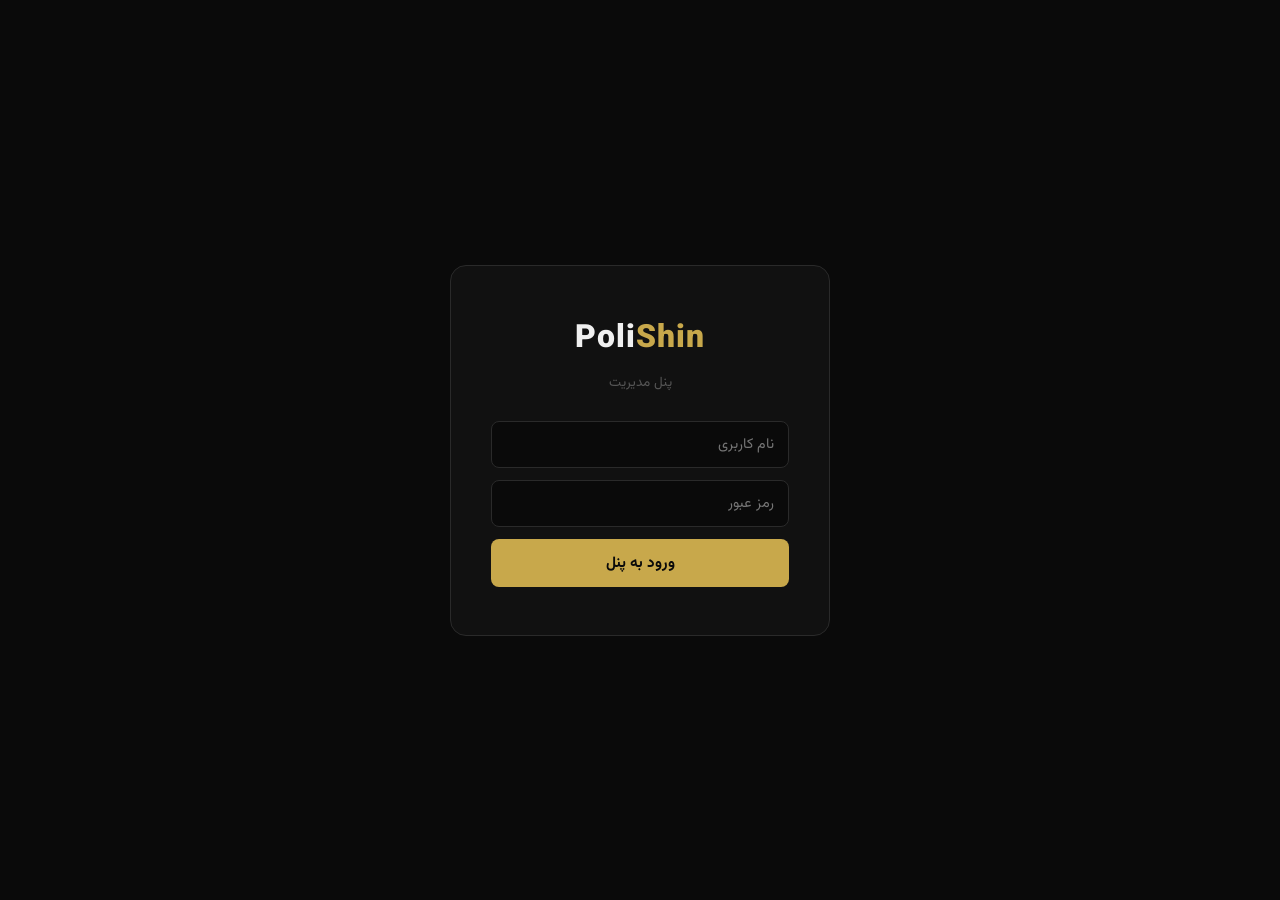
==== commit 68fa7a0b: "add CMS frontend" ====
--- a/admin/index.html
+++ b/admin/index.html
@@ -5,113 +5,100 @@
   <title>پنل مدیریت | PoliShin</title>
   <link href="https://fonts.googleapis.com/css2?family=Vazirmatn:wght@300;400;500;700;900&display=swap" rel="stylesheet"/>
   <style>
-    :root{--black:#0a0a0a;--black2:#111;--black3:#1a1a1a;--black4:#222;--gold:#c8a84b;--gold2:#e2c26a;--white:#f0f0f0;--white2:#ccc;--gray:#555;--gray2:#2a2a2a;--green:#2a7a4a;--red:#7a2a2a;}
+    :root{--black:#0a0a0a;--black2:#111;--black3:#1a1a1a;--black4:#222;--gold:#c8a84b;--gold2:#e2c26a;--white:#f0f0f0;--white2:#ccc;--gray:#555;--gray2:#2a2a2a;}
     *{margin:0;padding:0;box-sizing:border-box;}
     body{font-family:'Vazirmatn',sans-serif;background:var(--black);color:var(--white);direction:rtl;min-height:100vh;}
-    /* LOGIN */
-    .login-wrap{display:flex;align-items:center;justify-content:center;min-height:100vh;background:var(--black);}
+    .login-wrap{display:flex;align-items:center;justify-content:center;min-height:100vh;}
     .login-box{background:var(--black2);border:1px solid var(--gray2);border-radius:16px;padding:48px 40px;width:100%;max-width:380px;text-align:center;}
-    .login-logo{font-size:2rem;font-weight:900;margin-bottom:8px;letter-spacing:1px;}
-    .login-logo span{color:var(--gold);}
-    .login-sub{font-size:0.85rem;color:var(--gray);margin-bottom:32px;}
-    .login-error{color:#e06060;font-size:0.82rem;margin-top:10px;display:none;}
-    /* LAYOUT */
-    .app{display:flex;min-height:100vh;display:none;}
+    .login-logo{font-size:2rem;font-weight:900;margin-bottom:8px;letter-spacing:1px;}.login-logo span{color:var(--gold);}
+    .login-sub{font-size:0.85rem;color:var(--gray);margin-bottom:28px;}
+    .login-box input{width:100%;background:var(--black);border:1px solid var(--gray2);border-radius:8px;padding:11px 14px;color:var(--white);font-family:'Vazirmatn',sans-serif;font-size:0.9rem;direction:rtl;margin-bottom:12px;transition:.2s;}
+    .login-box input:focus{outline:none;border-color:var(--gold);}
+    .login-btn{width:100%;background:var(--gold);color:var(--black);padding:12px;border-radius:8px;font-family:'Vazirmatn',sans-serif;font-size:0.95rem;font-weight:700;border:none;cursor:pointer;transition:.2s;}
+    .login-btn:hover{background:var(--gold2);}
+    .login-error{color:#e06060;font-size:0.8rem;margin-top:8px;display:none;}
+    .app{display:none;flex-direction:row;min-height:100vh;}
     .sidebar{width:240px;background:var(--black2);border-left:1px solid var(--gray2);display:flex;flex-direction:column;flex-shrink:0;}
-    .sidebar-header{padding:24px 20px;border-bottom:1px solid var(--gray2);}
-    .sidebar-logo{font-size:1.2rem;font-weight:900;letter-spacing:1px;}
-    .sidebar-logo span{color:var(--gold);}
-    .sidebar-sub{font-size:0.72rem;color:var(--gray);margin-top:4px;}
-    .sidebar-nav{padding:12px 0;flex:1;}
-    .nav-item{display:flex;align-items:center;gap:12px;padding:11px 20px;color:var(--gray);font-size:0.88rem;cursor:pointer;transition:.2s;border-right:3px solid transparent;user-select:none;}
+    .sidebar-header{padding:22px 18px;border-bottom:1px solid var(--gray2);}
+    .sidebar-logo{font-size:1.2rem;font-weight:900;letter-spacing:1px;}.sidebar-logo span{color:var(--gold);}
+    .sidebar-sub{font-size:0.7rem;color:var(--gray);margin-top:3px;}
+    .sidebar-nav{padding:10px 0;flex:1;overflow-y:auto;}
+    .nav-group{padding:14px 18px 6px;font-size:0.65rem;color:var(--gray);letter-spacing:2px;text-transform:uppercase;}
+    .nav-item{display:flex;align-items:center;gap:10px;padding:10px 18px;color:var(--gray);font-size:0.85rem;cursor:pointer;transition:.2s;border-right:3px solid transparent;user-select:none;}
     .nav-item:hover,.nav-item.active{color:var(--white);background:rgba(200,168,75,0.06);border-right-color:var(--gold);}
     .nav-item.active{color:var(--gold);}
-    .nav-icon{font-size:1rem;width:18px;text-align:center;}
-    .nav-badge{background:rgba(200,168,75,0.2);color:var(--gold);font-size:0.68rem;padding:2px 7px;border-radius:100px;margin-right:auto;}
-    .sidebar-footer{padding:16px 20px;border-top:1px solid var(--gray2);}
-    .logout-btn{width:100%;background:transparent;border:1px solid var(--gray2);color:var(--gray);padding:9px;border-radius:8px;font-family:'Vazirmatn',sans-serif;font-size:0.82rem;cursor:pointer;transition:.2s;}
+    .nav-badge{background:rgba(200,168,75,0.2);color:var(--gold);font-size:0.65rem;padding:1px 7px;border-radius:100px;margin-right:auto;}
+    .sidebar-footer{padding:14px 18px;border-top:1px solid var(--gray2);}
+    .logout-btn{width:100%;background:transparent;border:1px solid var(--gray2);color:var(--gray);padding:8px;border-radius:8px;font-family:'Vazirmatn',sans-serif;font-size:0.8rem;cursor:pointer;transition:.2s;}
     .logout-btn:hover{border-color:#e06060;color:#e06060;}
-    /* MAIN */
     .main{flex:1;display:flex;flex-direction:column;overflow:hidden;}
-    .topbar{background:var(--black2);border-bottom:1px solid var(--gray2);padding:14px 28px;display:flex;align-items:center;justify-content:space-between;}
-    .topbar h1{font-size:1.05rem;font-weight:700;}
-    .topbar-info{font-size:0.78rem;color:var(--gray);}
-    .topbar-info span{color:var(--gold);}
-    .content{flex:1;padding:28px;overflow-y:auto;}
-    /* PANELS */
+    .topbar{background:var(--black2);border-bottom:1px solid var(--gray2);padding:13px 24px;display:flex;align-items:center;justify-content:space-between;flex-shrink:0;}
+    .topbar h1{font-size:1rem;font-weight:700;}
+    .server-status{font-size:0.75rem;color:var(--gray);}.server-status.online{color:#4caf50;}
+    .content{flex:1;padding:24px;overflow-y:auto;}
     .panel{display:none;}.panel.active{display:block;}
-    /* DASHBOARD CARDS */
-    .dash-grid{display:grid;grid-template-columns:repeat(3,1fr);gap:16px;margin-bottom:28px;}
-    .dash-card{background:var(--black3);border:1px solid var(--gray2);border-radius:12px;padding:22px;}
-    .dash-card-label{font-size:0.76rem;color:var(--gray);margin-bottom:8px;}
-    .dash-card-value{font-size:1.9rem;font-weight:900;color:var(--gold);}
-    .dash-card-sub{font-size:0.72rem;color:var(--gray);margin-top:4px;}
-    /* TABLE */
-    .tbl-wrap{background:var(--black3);border:1px solid var(--gray2);border-radius:12px;overflow:hidden;}
+    .dash-grid{display:grid;grid-template-columns:repeat(4,1fr);gap:14px;margin-bottom:24px;}
+    .dash-card{background:var(--black3);border:1px solid var(--gray2);border-radius:10px;padding:18px;}
+    .dash-card-label{font-size:0.72rem;color:var(--gray);margin-bottom:6px;}
+    .dash-card-value{font-size:1.7rem;font-weight:900;color:var(--gold);}
+    .dash-card-sub{font-size:0.68rem;color:var(--gray);margin-top:3px;}
+    .tbl-wrap{background:var(--black3);border:1px solid var(--gray2);border-radius:10px;overflow:hidden;margin-bottom:16px;}
+    .tbl-header{display:flex;align-items:center;justify-content:space-between;padding:14px 16px;border-bottom:1px solid var(--gray2);}
+    .tbl-title{font-size:0.88rem;font-weight:700;}
     table{width:100%;border-collapse:collapse;}
-    th{background:var(--black4);padding:12px 16px;text-align:right;font-size:0.76rem;color:var(--gray);font-weight:500;border-bottom:1px solid var(--gray2);}
-    td{padding:12px 16px;font-size:0.82rem;color:var(--white2);border-bottom:1px solid rgba(42,42,42,0.4);}
-    tr:last-child td{border-bottom:none;}
-    tr:hover td{background:rgba(255,255,255,0.02);}
-    .badge{display:inline-block;padding:2px 10px;border-radius:100px;font-size:0.68rem;font-weight:500;}
-    .badge-gold{background:rgba(200,168,75,0.1);color:var(--gold);}
-    .badge-gray{background:rgba(85,85,85,0.15);color:var(--gray);}
-    .badge-green{background:rgba(42,122,74,0.2);color:#4caf50;}
-    .badge-red{background:rgba(122,42,42,0.2);color:#e06060;}
-    .action-btns{display:flex;gap:6px;}
-    .btn-sm{padding:4px 12px;border-radius:6px;font-size:0.74rem;font-family:'Vazirmatn',sans-serif;cursor:pointer;border:none;transition:.2s;}
-    .btn-edit{background:rgba(200,168,75,0.1);color:var(--gold);border:1px solid rgba(200,168,75,0.2);}
-    .btn-edit:hover{background:rgba(200,168,75,0.2);}
-    .btn-del{background:rgba(122,42,42,0.15);color:#e06060;border:1px solid rgba(122,42,42,0.25);}
-    .btn-del:hover{background:rgba(122,42,42,0.3);}
-    .btn-view{background:rgba(85,85,85,0.15);color:var(--white2);border:1px solid var(--gray2);}
-    /* FORM */
-    .form-card{background:var(--black3);border:1px solid var(--gray2);border-radius:12px;padding:28px;}
-    .form-grid{display:grid;grid-template-columns:1fr 1fr;gap:16px;}
-    .form-group{display:flex;flex-direction:column;gap:7px;}
-    .form-group.full{grid-column:1/-1;}
-    label{font-size:0.78rem;font-weight:500;color:var(--white2);}
-    input,textarea,select{background:var(--black);border:1px solid var(--gray2);border-radius:8px;padding:10px 13px;color:var(--white);font-family:'Vazirmatn',sans-serif;font-size:0.84rem;direction:rtl;transition:.2s;width:100%;}
+    th{background:var(--black4);padding:10px 14px;text-align:right;font-size:0.72rem;color:var(--gray);font-weight:500;border-bottom:1px solid var(--gray2);}
+    td{padding:10px 14px;font-size:0.8rem;color:var(--white2);border-bottom:1px solid rgba(42,42,42,0.4);}
+    tr:last-child td{border-bottom:none;}tr:hover td{background:rgba(255,255,255,0.015);}
+    .badge{display:inline-block;padding:2px 9px;border-radius:100px;font-size:0.65rem;font-weight:500;}
+    .badge-gold{background:rgba(200,168,75,0.1);color:var(--gold);}.badge-gray{background:rgba(85,85,85,0.15);color:var(--gray);}
+    .badge-green{background:rgba(42,122,74,0.15);color:#4caf50;}.badge-red{background:rgba(122,42,42,0.15);color:#e06060;}
+    .action-btns{display:flex;gap:5px;}
+    .btn-sm{padding:4px 10px;border-radius:6px;font-size:0.7rem;font-family:'Vazirmatn',sans-serif;cursor:pointer;border:none;transition:.2s;}
+    .btn-edit{background:rgba(200,168,75,0.1);color:var(--gold);border:1px solid rgba(200,168,75,0.2);}.btn-edit:hover{background:rgba(200,168,75,0.2);}
+    .btn-del{background:rgba(122,42,42,0.12);color:#e06060;border:1px solid rgba(122,42,42,0.2);}.btn-del:hover{background:rgba(122,42,42,0.25);}
+    .btn-read{background:rgba(85,85,85,0.12);color:var(--white2);border:1px solid var(--gray2);}
+    .form-card{background:var(--black3);border:1px solid var(--gray2);border-radius:10px;padding:22px;margin-bottom:16px;}
+    .form-card-title{font-size:0.9rem;font-weight:700;margin-bottom:18px;padding-bottom:12px;border-bottom:1px solid var(--gray2);color:var(--gold);}
+    .form-grid{display:grid;grid-template-columns:1fr 1fr;gap:14px;}
+    .form-group{display:flex;flex-direction:column;gap:6px;}.form-group.full{grid-column:1/-1;}
+    label{font-size:0.75rem;font-weight:500;color:var(--white2);}
+    input,textarea,select{background:var(--black);border:1px solid var(--gray2);border-radius:7px;padding:9px 12px;color:var(--white);font-family:'Vazirmatn',sans-serif;font-size:0.82rem;direction:rtl;transition:.2s;width:100%;}
     input:focus,textarea:focus,select:focus{outline:none;border-color:var(--gold);}
-    textarea{resize:vertical;min-height:130px;}
-    select option{background:var(--black2);}
-    .form-actions{display:flex;gap:10px;margin-top:20px;}
-    .btn-primary{background:var(--gold);color:var(--black);padding:10px 24px;border-radius:8px;font-family:'Vazirmatn',sans-serif;font-size:0.86rem;font-weight:700;border:none;cursor:pointer;transition:.2s;}
-    .btn-primary:hover{background:var(--gold2);}
-    .btn-secondary{background:transparent;color:var(--white2);padding:10px 24px;border-radius:8px;font-family:'Vazirmatn',sans-serif;font-size:0.86rem;border:1px solid var(--gray2);cursor:pointer;transition:.2s;}
-    .btn-secondary:hover{border-color:var(--white2);}
-    .form-msg{font-size:0.8rem;margin-top:12px;padding:10px 14px;border-radius:8px;display:none;}
-    .form-msg.success{background:rgba(42,122,74,0.15);color:#4caf50;border:1px solid rgba(42,122,74,0.3);}
-    .form-msg.error{background:rgba(122,42,42,0.15);color:#e06060;border:1px solid rgba(122,42,42,0.3);}
-    /* MESSAGES */
-    .msg-list{display:flex;flex-direction:column;gap:10px;}
-    .msg-card{background:var(--black3);border:1px solid var(--gray2);border-radius:10px;padding:18px 20px;}
+    textarea{resize:vertical;min-height:90px;}select option{background:var(--black2);}
+    .form-actions{display:flex;gap:10px;margin-top:16px;flex-wrap:wrap;}
+    .btn-primary{background:var(--gold);color:var(--black);padding:9px 22px;border-radius:7px;font-family:'Vazirmatn',sans-serif;font-size:0.84rem;font-weight:700;border:none;cursor:pointer;transition:.2s;}.btn-primary:hover{background:var(--gold2);}
+    .btn-secondary{background:transparent;color:var(--white2);padding:9px 22px;border-radius:7px;font-family:'Vazirmatn',sans-serif;font-size:0.84rem;border:1px solid var(--gray2);cursor:pointer;transition:.2s;}.btn-secondary:hover{border-color:var(--white2);}
+    .form-msg{font-size:0.76rem;margin-top:10px;padding:9px 13px;border-radius:7px;display:none;}
+    .form-msg.success{background:rgba(42,122,74,0.12);color:#4caf50;border:1px solid rgba(42,122,74,0.25);}
+    .form-msg.error{background:rgba(122,42,42,0.12);color:#e06060;border:1px solid rgba(122,42,42,0.25);}
+    .img-upload-area{border:2px dashed var(--gray2);border-radius:8px;padding:18px;text-align:center;cursor:pointer;transition:.2s;font-size:0.78rem;color:var(--gray);margin-bottom:12px;}
+    .img-upload-area:hover{border-color:var(--gold);color:var(--gold);}
+    .img-grid{display:grid;grid-template-columns:repeat(2,1fr);gap:12px;}
+    .img-item{position:relative;border-radius:8px;overflow:hidden;border:1px solid var(--gray2);aspect-ratio:16/9;background:var(--black4);display:flex;align-items:center;justify-content:center;color:var(--gray);font-size:0.72rem;}
+    .img-item img{position:absolute;inset:0;width:100%;height:100%;object-fit:cover;}
+    .img-item-footer{position:absolute;bottom:0;left:0;right:0;background:rgba(0,0,0,0.75);padding:5px 8px;display:flex;align-items:center;justify-content:space-between;}
+    .img-item-label{font-size:0.65rem;color:var(--white2);}
+    .img-item-upload{background:var(--gold);color:var(--black);border:none;border-radius:4px;padding:2px 8px;font-size:0.65rem;font-family:'Vazirmatn',sans-serif;cursor:pointer;font-weight:700;}
+    .msg-card{background:var(--black3);border:1px solid var(--gray2);border-radius:10px;padding:16px 18px;margin-bottom:8px;}
     .msg-card.unread{border-right:3px solid var(--gold);}
-    .msg-card.unread .msg-name{color:var(--gold);}
-    .msg-name{font-size:0.9rem;font-weight:700;margin-bottom:6px;}
-    .msg-text{font-size:0.82rem;color:var(--gray);line-height:1.7;margin-bottom:10px;}
-    .msg-meta{display:flex;gap:12px;flex-wrap:wrap;font-size:0.73rem;color:var(--gray);}
-    .msg-actions{display:flex;gap:8px;margin-top:12px;}
-    /* UPLOAD */
-    .img-upload-area{border:2px dashed var(--gray2);border-radius:10px;padding:28px;text-align:center;cursor:pointer;transition:.2s;}
-    .img-upload-area:hover{border-color:var(--gold);}
-    .img-preview{width:100%;max-height:160px;object-fit:cover;border-radius:8px;margin-top:10px;}
-    /* LOADING */
-    .loading{display:flex;align-items:center;justify-content:center;padding:48px;}
-    .spinner{width:32px;height:32px;border:3px solid var(--gray2);border-top-color:var(--gold);border-radius:50%;animation:spin .8s linear infinite;}
+    .msg-top{display:flex;align-items:center;justify-content:space-between;margin-bottom:8px;}
+    .msg-name{font-size:0.88rem;font-weight:700;}
+    .msg-text{font-size:0.8rem;color:var(--gray);line-height:1.7;margin-bottom:8px;}
+    .msg-meta{display:flex;gap:12px;flex-wrap:wrap;font-size:0.71rem;color:var(--gray);}
+    .msg-actions{display:flex;gap:7px;margin-top:10px;}
+    .loading{display:flex;align-items:center;justify-content:center;padding:40px;}
+    .spinner{width:28px;height:28px;border:2px solid var(--gray2);border-top-color:var(--gold);border-radius:50%;animation:spin .7s linear infinite;}
     @keyframes spin{to{transform:rotate(360deg)}}
-    .empty{text-align:center;padding:48px;color:var(--gray);font-size:0.88rem;}
-    .panel-title{font-size:0.95rem;font-weight:700;margin-bottom:18px;color:var(--white);}
-    /* LOGIN FORM */
-    .login-box input{width:100%;background:var(--black);border:1px solid var(--gray2);border-radius:8px;padding:11px 14px;color:var(--white);font-family:'Vazirmatn',sans-serif;font-size:0.9rem;direction:rtl;margin-bottom:12px;transition:.2s;}
-    .login-box input:focus{outline:none;border-color:var(--gold);}
-    .login-btn{width:100%;background:var(--gold);color:var(--black);padding:12px;border-radius:8px;font-family:'Vazirmatn',sans-serif;font-size:0.95rem;font-weight:700;border:none;cursor:pointer;margin-top:6px;transition:.2s;}
-    .login-btn:hover{background:var(--gold2);}
+    .empty{text-align:center;padding:40px;color:var(--gray);font-size:0.84rem;}
+    .seo-preview{background:var(--black);border:1px solid var(--gray2);border-radius:8px;padding:14px;margin-top:12px;}
+    .seo-preview-title{color:#8ab4f8;font-size:0.88rem;margin-bottom:3px;}
+    .seo-preview-url{color:#34a853;font-size:0.72rem;margin-bottom:5px;}
+    .seo-preview-desc{color:#bdc1c6;font-size:0.76rem;line-height:1.5;}
+    @media(max-width:768px){.sidebar{width:200px;}.dash-grid{grid-template-columns:1fr 1fr;}.form-grid{grid-template-columns:1fr;}}
   </style>
 </head>
 <body>
 
-<!-- LOGIN -->
 <div class="login-wrap" id="loginScreen">
   <div class="login-box">
     <div class="login-logo">Poli<span>Shin</span></div>
@@ -119,103 +106,202 @@
     <input type="text" id="loginUser" placeholder="نام کاربری"/>
     <input type="password" id="loginPass" placeholder="رمز عبور"/>
     <p class="login-error" id="loginError">نام کاربری یا رمز اشتباه است</p>
-    <button class="login-btn" id="loginBtn" onclick="doLogin()">ورود به پنل</button>
+    <button class="login-btn" onclick="doLogin()">ورود به پنل</button>
   </div>
 </div>
 
-<!-- APP -->
 <div class="app" id="app">
   <aside class="sidebar">
-    <div class="sidebar-header">
-      <div class="sidebar-logo">Poli<span>Shin</span></div>
-      <div class="sidebar-sub">پنل مدیریت</div>
-    </div>
+    <div class="sidebar-header"><div class="sidebar-logo">Poli<span>Shin</span></div><div class="sidebar-sub">پنل مدیریت</div></div>
     <nav class="sidebar-nav">
-      <div class="nav-item active" onclick="showPanel('dashboard',this)"><span class="nav-icon">📊</span>داشبورد</div>
-      <div class="nav-item" onclick="showPanel('articles',this)"><span class="nav-icon">📝</span>مقالات</div>
-      <div class="nav-item" onclick="showPanel('newArticle',this)"><span class="nav-icon">✏️</span>مقاله جدید</div>
-      <div class="nav-item" onclick="showPanel('messages',this)"><span class="nav-icon">💬</span>پیام‌ها<span class="nav-badge" id="unread-badge" style="display:none">0</span></div>
-      <div class="nav-item" onclick="showPanel('settings',this)"><span class="nav-icon">⚙️</span>تنظیمات</div>
+      <div class="nav-group">عمومی</div>
+      <div class="nav-item active" onclick="showP('dashboard',this)">📊 داشبورد</div>
+      <div class="nav-group">محتوا</div>
+      <div class="nav-item" onclick="showP('articles',this)">📝 مقالات</div>
+      <div class="nav-item" onclick="showP('newArticle',this)">✏️ مقاله جدید</div>
+      <div class="nav-item" onclick="showP('messages',this)">💬 پیام‌ها <span class="nav-badge" id="unread-badge" style="display:none">0</span></div>
+      <div class="nav-group">ویرایش سایت</div>
+      <div class="nav-item" onclick="showP('cms_hero',this)">🏠 صفحه اصلی</div>
+      <div class="nav-item" onclick="showP('cms_media',this)">📷 تصاویر</div>
+      <div class="nav-item" onclick="showP('cms_specs',this)">⚙️ مشخصات فنی</div>
+      <div class="nav-item" onclick="showP('cms_about',this)">🏢 درباره ما</div>
+      <div class="nav-item" onclick="showP('cms_contact',this)">📞 اطلاعات تماس</div>
+      <div class="nav-item" onclick="showP('cms_seo',this)">🔍 SEO</div>
+      <div class="nav-group">حساب</div>
+      <div class="nav-item" onclick="showP('pw',this)">🔐 رمز عبور</div>
     </nav>
-    <div class="sidebar-footer">
-      <button class="logout-btn" onclick="doLogout()">خروج از پنل</button>
-    </div>
+    <div class="sidebar-footer"><button class="logout-btn" onclick="doLogout()">خروج از پنل</button></div>
   </aside>
 
   <div class="main">
     <div class="topbar">
       <h1 id="panelTitle">داشبورد</h1>
-      <div class="topbar-info">خوش آمدید، <span id="adminName">admin</span></div>
+      <div style="display:flex;align-items:center;gap:16px;">
+        <span class="server-status" id="srvStatus">● بررسی...</span>
+        <span style="font-size:0.75rem;color:var(--gray);">خوش آمدید، <span id="adminName" style="color:var(--gold)">admin</span></span>
+      </div>
     </div>
     <div class="content">
 
-      <!-- DASHBOARD -->
       <div class="panel active" id="panel-dashboard">
         <div class="dash-grid">
-          <div class="dash-card"><div class="dash-card-label">مقالات منتشر شده</div><div class="dash-card-value" id="stat-articles">—</div><div class="dash-card-sub">در سایت نمایش داده می‌شود</div></div>
-          <div class="dash-card"><div class="dash-card-label">پیام‌های دریافتی</div><div class="dash-card-value" id="stat-messages">—</div><div class="dash-card-sub" id="stat-unread-sub">در حال بارگذاری...</div></div>
-          <div class="dash-card"><div class="dash-card-label">وضعیت سرور</div><div class="dash-card-value" style="font-size:1rem;color:#4caf50;" id="stat-server">● بررسی...</div><div class="dash-card-sub">Railway + MongoDB</div></div>
-        </div>
-        <div class="panel-title">آخرین مقالات</div>
-        <div class="tbl-wrap"><table><thead><tr><th>عنوان</th><th>دسته‌بندی</th><th>تاریخ</th><th>وضعیت</th></tr></thead><tbody id="dash-articles-body"><tr><td colspan="4" class="empty">در حال بارگذاری...</td></tr></tbody></table></div>
-      </div>
-
-      <!-- ARTICLES LIST -->
+          <div class="dash-card"><div class="dash-card-label">مقالات</div><div class="dash-card-value" id="d-art">—</div><div class="dash-card-sub">منتشر شده</div></div>
+          <div class="dash-card"><div class="dash-card-label">پیام‌ها</div><div class="dash-card-value" id="d-msg">—</div><div class="dash-card-sub" id="d-unread">—</div></div>
+          <div class="dash-card"><div class="dash-card-label">تنظیمات CMS</div><div class="dash-card-value" id="d-cms">—</div><div class="dash-card-sub">آیتم ذخیره شده</div></div>
+          <div class="dash-card"><div class="dash-card-label">سرور</div><div class="dash-card-value" style="font-size:1rem;" id="d-srv">● —</div><div class="dash-card-sub">Railway</div></div>
+        </div>
+        <div class="tbl-wrap"><div class="tbl-header"><span class="tbl-title">آخرین مقالات</span></div>
+        <table><thead><tr><th>عنوان</th><th>دسته</th><th>تاریخ</th><th>وضعیت</th></tr></thead>
+        <tbody id="d-art-body"><tr><td colspan="4" class="empty">در حال بارگذاری...</td></tr></tbody></table></div>
+      </div>
+
       <div class="panel" id="panel-articles">
-        <div class="panel-title">مدیریت مقالات</div>
-        <div class="tbl-wrap"><table><thead><tr><th>عنوان</th><th>دسته‌بندی</th><th>تاریخ</th><th>بازدید</th><th>وضعیت</th><th>عملیات</th></tr></thead><tbody id="articles-body"><tr><td colspan="6" class="empty">در حال بارگذاری...</td></tr></tbody></table></div>
-      </div>
-
-      <!-- NEW / EDIT ARTICLE -->
+        <div class="tbl-wrap"><div class="tbl-header"><span class="tbl-title">مدیریت مقالات</span>
+        <button class="btn-primary" onclick="showP('newArticle',document.querySelectorAll('.nav-item')[3])">+ مقاله جدید</button></div>
+        <table><thead><tr><th>عنوان</th><th>دسته</th><th>تاریخ</th><th>بازدید</th><th>وضعیت</th><th>عملیات</th></tr></thead>
+        <tbody id="arts-body"><tr><td colspan="6" class="empty">در حال بارگذاری...</td></tr></tbody></table></div>
+      </div>
+
       <div class="panel" id="panel-newArticle">
-        <div class="panel-title" id="article-form-title">مقاله جدید</div>
-        <div class="form-card">
-          <input type="hidden" id="edit-article-id"/>
-          <div class="form-grid">
-            <div class="form-group full"><label>عنوان مقاله *</label><input type="text" id="art-title" placeholder="عنوان مقاله را بنویسید..."/></div>
-            <div class="form-group"><label>دسته‌بندی</label>
-              <select id="art-cat">
-                <option>بهداشت کافه</option><option>تجهیزات</option><option>نکات حرفه‌ای</option><option>آموزش</option>
-              </select>
+        <div class="form-card">
+          <div class="form-card-title" id="art-form-title">✏️ مقاله جدید</div>
+          <input type="hidden" id="edit-id"/>
+          <div class="form-grid">
+            <div class="form-group full"><label>عنوان *</label><input type="text" id="art-title" placeholder="عنوان مقاله..."/></div>
+            <div class="form-group"><label>دسته‌بندی</label><select id="art-cat"><option>بهداشت کافه</option><option>تجهیزات</option><option>نکات حرفه‌ای</option><option>آموزش</option></select></div>
+            <div class="form-group"><label>زمان مطالعه</label><input type="text" id="art-time" placeholder="مثلاً: ۳ دقیقه"/></div>
+            <div class="form-group"><label>وضعیت</label><select id="art-status"><option value="published">منتشر</option><option value="draft">پیش‌نویس</option></select></div>
+            <div class="form-group">
+              <label>تصویر</label>
+              <div class="img-upload-area" onclick="document.getElementById('art-img').click()">📷 کلیک برای آپلود<br/><small style="color:var(--gray)">JPG,PNG,WebP — حداکثر 5MB</small></div>
+              <input type="file" id="art-img" accept="image/*" style="display:none" onchange="prevArtImg(this)"/>
+              <img id="art-img-prev" style="display:none;width:100%;max-height:130px;object-fit:cover;border-radius:7px;border:1px solid var(--gray2);"/>
             </div>
-            <div class="form-group"><label>زمان مطالعه</label><input type="text" id="art-time" placeholder="مثلاً: ۳ دقیقه"/></div>
-            <div class="form-group"><label>وضعیت</label><select id="art-status"><option value="published">منتشر شده</option><option value="draft">پیش‌نویس</option></select></div>
-            <div class="form-group">
-              <label>تصویر مقاله</label>
-              <div class="img-upload-area" onclick="document.getElementById('art-image').click()">
-                <div>📷 کلیک کنید یا فایل را اینجا بکشید</div>
-                <div style="font-size:0.75rem;color:var(--gray);margin-top:6px;">JPG, PNG یا WebP — حداکثر ۵ مگابایت</div>
-                <img id="img-preview" class="img-preview" style="display:none;"/>
-              </div>
-              <input type="file" id="art-image" accept="image/*" style="display:none;" onchange="previewImage(this)"/>
-            </div>
-            <div class="form-group full"><label>خلاصه مقاله *</label><textarea id="art-summary" placeholder="یک پاراگراف کوتاه توضیح درباره مقاله..." style="min-height:90px;"></textarea></div>
-            <div class="form-group full"><label>متن کامل مقاله *</label><textarea id="art-body" style="min-height:220px;" placeholder="متن اصلی مقاله را اینجا بنویسید...&#10;&#10;برای پاراگراف جدید یک خط خالی بگذارید."></textarea></div>
+            <div class="form-group full"><label>خلاصه *</label><textarea id="art-summary" placeholder="یک پاراگراف کوتاه..."></textarea></div>
+            <div class="form-group full"><label>متن کامل *</label><textarea id="art-body" style="min-height:200px;" placeholder="متن اصلی مقاله..."></textarea></div>
           </div>
           <div class="form-actions">
-            <button class="btn-primary" onclick="saveArticle(false)">انتشار مقاله</button>
-            <button class="btn-secondary" onclick="saveArticle(true)">ذخیره پیش‌نویس</button>
-            <button class="btn-secondary" onclick="clearArticleForm()">پاک کردن</button>
+            <button class="btn-primary" onclick="saveArt(false)">انتشار</button>
+            <button class="btn-secondary" onclick="saveArt(true)">پیش‌نویس</button>
+            <button class="btn-secondary" onclick="clearArt()">پاک کردن</button>
           </div>
           <div class="form-msg" id="art-msg"></div>
         </div>
       </div>
 
-      <!-- MESSAGES -->
       <div class="panel" id="panel-messages">
-        <div class="panel-title">پیام‌های دریافتی</div>
-        <div id="messages-list"><div class="loading"><div class="spinner"></div></div></div>
-      </div>
-
-      <!-- SETTINGS -->
-      <div class="panel" id="panel-settings">
-        <div class="panel-title">تنظیمات</div>
-        <div class="form-card" style="max-width:500px;">
-          <h3 style="font-size:0.9rem;font-weight:700;margin-bottom:18px;padding-bottom:12px;border-bottom:1px solid var(--gray2);">تغییر رمز عبور</h3>
-          <div class="form-group" style="margin-bottom:14px;"><label>رمز فعلی</label><input type="password" id="cur-pass"/></div>
-          <div class="form-group" style="margin-bottom:14px;"><label>رمز جدید (حداقل ۸ کاراکتر)</label><input type="password" id="new-pass"/></div>
-          <div class="form-group" style="margin-bottom:14px;"><label>تکرار رمز جدید</label><input type="password" id="new-pass2"/></div>
-          <button class="btn-primary" onclick="changePassword()">تغییر رمز عبور</button>
+        <div id="msgs-wrap"><div class="loading"><div class="spinner"></div></div></div>
+      </div>
+
+      <div class="panel" id="panel-cms_hero">
+        <div class="form-card">
+          <div class="form-card-title">🏠 صفحه اصلی</div>
+          <div class="form-grid">
+            <div class="form-group full"><label>متن بج</label><input type="text" id="hero_badge"/></div>
+            <div class="form-group"><label>خط اول عنوان</label><input type="text" id="hero_title_1"/></div>
+            <div class="form-group"><label>خط دوم عنوان (طلایی)</label><input type="text" id="hero_title_2"/></div>
+            <div class="form-group full"><label>توضیحات</label><textarea id="hero_description" style="min-height:80px;"></textarea></div>
+            <div class="form-group"><label>آمار ۱ — عدد</label><input type="text" id="stat_1_number"/></div>
+            <div class="form-group"><label>آمار ۱ — توضیح</label><input type="text" id="stat_1_label"/></div>
+            <div class="form-group"><label>آمار ۲ — عدد</label><input type="text" id="stat_2_number"/></div>
+            <div class="form-group"><label>آمار ۲ — توضیح</label><input type="text" id="stat_2_label"/></div>
+            <div class="form-group"><label>آمار ۳ — عدد</label><input type="text" id="stat_3_number"/></div>
+            <div class="form-group"><label>آمار ۳ — توضیح</label><input type="text" id="stat_3_label"/></div>
+            <div class="form-group"><label>آمار ۴ — عدد</label><input type="text" id="stat_4_number"/></div>
+            <div class="form-group"><label>آمار ۴ — توضیح</label><input type="text" id="stat_4_label"/></div>
+          </div>
+          <div class="form-actions"><button class="btn-primary" onclick="saveCMS('hero')">ذخیره</button></div>
+          <div class="form-msg" id="hero-msg"></div>
+        </div>
+      </div>
+
+      <div class="panel" id="panel-cms_media">
+        <div class="form-card">
+          <div class="form-card-title">📷 تصاویر سایت</div>
+          <div class="img-grid" id="img-grid"></div>
+          <input type="file" id="img-file-input" accept="image/*" style="display:none"/>
+          <div class="form-msg" id="media-msg" style="margin-top:14px;"></div>
+        </div>
+      </div>
+
+      <div class="panel" id="panel-cms_specs">
+        <div class="form-card">
+          <div class="form-card-title">⚙️ مشخصات فنی</div>
+          <div class="form-grid">
+            <div class="form-group"><label>تعداد میله‌ها</label><input type="text" id="spec_poles"/></div>
+            <div class="form-group"><label>میله مرکزی</label><input type="text" id="spec_center"/></div>
+            <div class="form-group"><label>چیدمان میله‌ها</label><input type="text" id="spec_layout"/></div>
+            <div class="form-group"><label>جنس نخ</label><input type="text" id="spec_thread"/></div>
+            <div class="form-group"><label>سیستم گرمایش</label><input type="text" id="spec_heating"/></div>
+            <div class="form-group"><label>نمایشگر</label><input type="text" id="spec_display"/></div>
+            <div class="form-group"><label>رابط کاربری</label><input type="text" id="spec_ui"/></div>
+            <div class="form-group"><label>کاربرد</label><input type="text" id="spec_usage"/></div>
+            <div class="form-group full"><label>ظروف مناسب</label><input type="text" id="spec_vessels"/></div>
+          </div>
+          <div class="form-actions"><button class="btn-primary" onclick="saveCMS('specs')">ذخیره</button></div>
+          <div class="form-msg" id="specs-msg"></div>
+        </div>
+      </div>
+
+      <div class="panel" id="panel-cms_about">
+        <div class="form-card">
+          <div class="form-card-title">🏢 درباره ما</div>
+          <div class="form-grid">
+            <div class="form-group full"><label>عنوان</label><input type="text" id="about_title"/></div>
+            <div class="form-group full"><label>پاراگراف اول</label><textarea id="about_p1"></textarea></div>
+            <div class="form-group full"><label>پاراگراف دوم</label><textarea id="about_p2"></textarea></div>
+            <div class="form-group full"><label>پاراگراف سوم</label><textarea id="about_p3"></textarea></div>
+          </div>
+          <div class="form-actions"><button class="btn-primary" onclick="saveCMS('about')">ذخیره</button></div>
+          <div class="form-msg" id="about-msg"></div>
+        </div>
+      </div>
+
+      <div class="panel" id="panel-cms_contact">
+        <div class="form-card">
+          <div class="form-card-title">📞 اطلاعات تماس</div>
+          <div class="form-grid">
+            <div class="form-group"><label>شماره تلفن</label><input type="text" id="contact_phone"/></div>
+            <div class="form-group"><label>ایمیل</label><input type="email" id="contact_email"/></div>
+            <div class="form-group"><label>آدرس</label><input type="text" id="contact_address"/></div>
+            <div class="form-group"><label>ساعات کاری</label><input type="text" id="contact_hours"/></div>
+            <div class="form-group"><label>اینستاگرام (لینک)</label><input type="url" id="contact_instagram" placeholder="https://instagram.com/..."/></div>
+            <div class="form-group"><label>تلگرام (لینک)</label><input type="url" id="contact_telegram" placeholder="https://t.me/..."/></div>
+            <div class="form-group full"><label>واتساپ (لینک)</label><input type="url" id="contact_whatsapp" placeholder="https://wa.me/..."/></div>
+          </div>
+          <div class="form-actions"><button class="btn-primary" onclick="saveCMS('contact')">ذخیره</button></div>
+          <div class="form-msg" id="contact-msg"></div>
+        </div>
+      </div>
+
+      <div class="panel" id="panel-cms_seo">
+        <div class="form-card">
+          <div class="form-card-title">🔍 SEO</div>
+          <div class="form-grid">
+            <div class="form-group full"><label>عنوان سایت (Title Tag)</label><input type="text" id="seo_site_title" oninput="updatePrev()"/></div>
+            <div class="form-group full"><label>توضیحات متا — حداکثر ۱۶۰ کاراکتر</label><textarea id="seo_site_description" style="min-height:70px;" oninput="updatePrev()"></textarea></div>
+            <div class="form-group full"><label>کلمات کلیدی (با کاما جدا کنید)</label><input type="text" id="seo_keywords"/></div>
+            <div class="form-group"><label>عنوان Open Graph</label><input type="text" id="seo_og_title"/></div>
+            <div class="form-group"><label>توضیحات Open Graph</label><input type="text" id="seo_og_description"/></div>
+          </div>
+          <div class="seo-preview">
+            <div style="font-size:0.7rem;color:var(--gray);margin-bottom:8px;">پیش‌نمایش در گوگل:</div>
+            <div class="seo-preview-title" id="prev-title">PoliShin</div>
+            <div class="seo-preview-url">https://aban-nmt.github.io/polishin-frontend/</div>
+            <div class="seo-preview-desc" id="prev-desc">توضیحات سایت...</div>
+          </div>
+          <div class="form-actions"><button class="btn-primary" onclick="saveCMS('seo')">ذخیره SEO</button></div>
+          <div class="form-msg" id="seo-msg"></div>
+        </div>
+      </div>
+
+      <div class="panel" id="panel-pw">
+        <div class="form-card" style="max-width:440px;">
+          <div class="form-card-title">🔐 تغییر رمز عبور</div>
+          <div class="form-group" style="margin-bottom:12px;"><label>رمز فعلی</label><input type="password" id="cur-pass"/></div>
+          <div class="form-group" style="margin-bottom:12px;"><label>رمز جدید (حداقل ۸ کاراکتر)</label><input type="password" id="new-pass"/></div>
+          <div class="form-group" style="margin-bottom:12px;"><label>تکرار رمز جدید</label><input type="password" id="new-pass2"/></div>
+          <div class="form-actions"><button class="btn-primary" onclick="changePass()">تغییر رمز</button></div>
           <div class="form-msg" id="pass-msg"></div>
         </div>
       </div>
@@ -225,300 +311,161 @@
 </div>
 
 <script>
-const API = 'https://polishin-backend-production.up.railway.app/api';
-let TOKEN = localStorage.getItem('ps_token') || '';
-let editingId = null;
-
-// ── AUTH ──
-async function doLogin() {
-  const btn = document.getElementById('loginBtn');
-  const err = document.getElementById('loginError');
-  err.style.display = 'none';
-  btn.textContent = 'در حال ورود...'; btn.disabled = true;
-  try {
-    const res = await fetch(`${API}/auth/login`, {
-      method: 'POST',
-      headers: {'Content-Type':'application/json'},
-      body: JSON.stringify({
-        username: document.getElementById('loginUser').value,
-        password: document.getElementById('loginPass').value,
-      })
-    });
-    const json = await res.json();
-    if (json.success) {
-      TOKEN = json.token;
-      localStorage.setItem('ps_token', TOKEN);
-      document.getElementById('adminName').textContent = json.admin.username;
-      document.getElementById('loginScreen').style.display = 'none';
-      document.getElementById('app').style.display = 'flex';
-      loadDashboard();
-    } else {
-      err.style.display = 'block';
-    }
-  } catch {
-    err.textContent = 'خطا در اتصال به سرور';
-    err.style.display = 'block';
-  }
-  btn.textContent = 'ورود به پنل'; btn.disabled = false;
-}
-
-function doLogout() {
-  TOKEN = '';
-  localStorage.removeItem('ps_token');
-  document.getElementById('app').style.display = 'none';
-  document.getElementById('loginScreen').style.display = 'flex';
-  document.getElementById('loginUser').value = '';
-  document.getElementById('loginPass').value = '';
-}
-
-document.addEventListener('keydown', e => { if (e.key === 'Enter') doLogin(); });
-
-// Auto-login if token exists
-if (TOKEN) {
-  fetch(`${API}/auth/me`, {headers:{Authorization:`Bearer ${TOKEN}`}})
-    .then(r=>r.json()).then(j=>{
-      if (j.success) {
-        document.getElementById('adminName').textContent = j.admin.username;
-        document.getElementById('loginScreen').style.display = 'none';
-        document.getElementById('app').style.display = 'flex';
-        loadDashboard();
-      } else { TOKEN=''; localStorage.removeItem('ps_token'); }
-    }).catch(()=>{ TOKEN=''; localStorage.removeItem('ps_token'); });
-}
-
-const headers = () => ({Authorization: `Bearer ${TOKEN}`, 'Content-Type': 'application/json'});
-
-// ── PANEL NAV ──
-const titles = {dashboard:'داشبورد',articles:'مدیریت مقالات',newArticle:'مقاله جدید',messages:'پیام‌های دریافتی',settings:'تنظیمات'};
-function showPanel(name, el) {
+const API='https://polishin-backend-production.up.railway.app/api';
+const BACKEND='https://polishin-backend-production.up.railway.app';
+let TOKEN=localStorage.getItem('ps_token')||'';
+let editingId=null;
+let uploadKey='',uploadGroup='',uploadLabel='';
+
+const IMGS=[
+  {key:'hero_image',label:'تصویر هیرو',group:'media'},
+  {key:'product_image_main',label:'تصویر اصلی محصول',group:'media'},
+  {key:'product_image_side',label:'نمای جانبی',group:'media'},
+  {key:'product_image_top',label:'نمای بالا',group:'media'},
+  {key:'product_image_poles',label:'تصویر میله‌ها',group:'media'},
+  {key:'about_image',label:'تصویر درباره ما',group:'media'},
+  {key:'seo_og_image',label:'Open Graph',group:'seo'},
+];
+
+const CMS_FIELDS={
+  hero:['hero_badge','hero_title_1','hero_title_2','hero_description','stat_1_number','stat_1_label','stat_2_number','stat_2_label','stat_3_number','stat_3_label','stat_4_number','stat_4_label'],
+  specs:['spec_poles','spec_center','spec_layout','spec_thread','spec_heating','spec_display','spec_ui','spec_usage','spec_vessels'],
+  about:['about_title','about_p1','about_p2','about_p3'],
+  contact:['contact_phone','contact_email','contact_address','contact_hours','contact_instagram','contact_telegram','contact_whatsapp'],
+  seo:['seo_site_title','seo_site_description','seo_keywords','seo_og_title','seo_og_description'],
+};
+
+const CMS_GROUPS={hero_badge:'hero',hero_title_1:'hero',hero_title_2:'hero',hero_description:'hero',stat_1_number:'stats',stat_1_label:'stats',stat_2_number:'stats',stat_2_label:'stats',stat_3_number:'stats',stat_3_label:'stats',stat_4_number:'stats',stat_4_label:'stats',spec_poles:'specs',spec_center:'specs',spec_layout:'specs',spec_thread:'specs',spec_heating:'specs',spec_display:'specs',spec_ui:'specs',spec_usage:'specs',spec_vessels:'specs',about_title:'about',about_p1:'about',about_p2:'about',about_p3:'about',contact_phone:'contact',contact_email:'contact',contact_address:'contact',contact_hours:'contact',contact_instagram:'contact',contact_telegram:'contact',contact_whatsapp:'contact',seo_site_title:'seo',seo_site_description:'seo',seo_keywords:'seo',seo_og_title:'seo',seo_og_description:'seo'};
+
+async function doLogin(){
+  const err=document.getElementById('loginError');err.style.display='none';
+  try{
+    const r=await fetch(`${API}/auth/login`,{method:'POST',headers:{'Content-Type':'application/json'},body:JSON.stringify({username:document.getElementById('loginUser').value,password:document.getElementById('loginPass').value})});
+    const j=await r.json();
+    if(j.success){TOKEN=j.token;localStorage.setItem('ps_token',TOKEN);document.getElementById('adminName').textContent=j.admin.username;document.getElementById('loginScreen').style.display='none';document.getElementById('app').style.display='flex';init();}
+    else{err.style.display='block';}
+  }catch{err.textContent='خطا در اتصال به سرور';err.style.display='block';}
+}
+
+function doLogout(){TOKEN='';localStorage.removeItem('ps_token');location.reload();}
+document.addEventListener('keydown',e=>{if(e.key==='Enter')doLogin();});
+
+if(TOKEN){fetch(`${API}/auth/me`,{headers:{Authorization:`Bearer ${TOKEN}`}}).then(r=>r.json()).then(j=>{if(j.success){document.getElementById('adminName').textContent=j.admin.username;document.getElementById('loginScreen').style.display='none';document.getElementById('app').style.display='flex';init();}else{TOKEN='';localStorage.removeItem('ps_token');}}).catch(()=>{});}
+
+const H=()=>({Authorization:`Bearer ${TOKEN}`,'Content-Type':'application/json'});
+
+async function init(){loadDash();checkSrv();loadCMS_fields();buildImgGrid();}
+
+async function checkSrv(){
+  try{const r=await fetch(`${API}/health`);const j=await r.json();const el=document.getElementById('srvStatus');if(j.success){el.textContent='● آنلاین';el.className='server-status online';}document.getElementById('d-srv').textContent=j.success?'● آنلاین':'● آفلاین';}catch{}
+}
+
+const titles={dashboard:'داشبورد',articles:'مقالات',newArticle:'مقاله جدید',messages:'پیام‌ها',cms_hero:'صفحه اصلی',cms_media:'تصاویر',cms_specs:'مشخصات فنی',cms_about:'درباره ما',cms_contact:'اطلاعات تماس',cms_seo:'SEO',pw:'رمز عبور'};
+function showP(name,el){
   document.querySelectorAll('.panel').forEach(p=>p.classList.remove('active'));
   document.querySelectorAll('.nav-item').forEach(n=>n.classList.remove('active'));
-  document.getElementById('panel-'+name).classList.add('active');
-  if (el) el.classList.add('active');
-  document.getElementById('panelTitle').textContent = titles[name]||name;
-  if (name==='articles') loadArticlesList();
-  if (name==='messages') loadMessages();
-  if (name==='dashboard') loadDashboard();
-  if (name==='newArticle' && !editingId) clearArticleForm();
-}
-
-// ── DASHBOARD ──
-async function loadDashboard() {
-  try {
-    const [artRes, msgRes, healthRes] = await Promise.all([
-      fetch(`${API}/articles/admin/all`, {headers:headers()}),
-      fetch(`${API}/messages`, {headers:headers()}),
-      fetch(`${API}/health`),
-    ]);
-    const arts = await artRes.json();
-    const msgs = await msgRes.json();
-    const health = await healthRes.json();
-
-    document.getElementById('stat-articles').textContent = arts.total || 0;
-    document.getElementById('stat-messages').textContent = msgs.total || 0;
-    document.getElementById('stat-unread-sub').textContent = `${msgs.unreadCount||0} پیام خوانده نشده`;
-    document.getElementById('stat-server').textContent = health.success ? '● آنلاین' : '● آفلاین';
-
-    if (msgs.unreadCount > 0) {
-      const badge = document.getElementById('unread-badge');
-      badge.textContent = msgs.unreadCount;
-      badge.style.display = 'inline';
-    }
-
-    if (arts.data?.length) {
-      document.getElementById('dash-articles-body').innerHTML = arts.data.slice(0,5).map(a=>`
-        <tr>
-          <td>${a.title}</td>
-          <td><span class="badge badge-gold">${a.category}</span></td>
-          <td>${new Date(a.createdAt).toLocaleDateString('fa-IR')}</td>
-          <td><span class="badge ${a.status==='published'?'badge-green':'badge-gray'}">${a.status==='published'?'منتشر':'پیش‌نویس'}</span></td>
-        </tr>`).join('');
-    } else {
-      document.getElementById('dash-articles-body').innerHTML = '<tr><td colspan="4" class="empty">هنوز مقاله‌ای ندارید</td></tr>';
-    }
-  } catch(e) {
-    console.error(e);
-  }
-}
-
-// ── ARTICLES ──
-async function loadArticlesList() {
-  document.getElementById('articles-body').innerHTML = '<tr><td colspan="6"><div class="loading"><div class="spinner"></div></div></td></tr>';
-  try {
-    const res = await fetch(`${API}/articles/admin/all`, {headers:headers()});
-    const json = await res.json();
-    if (!json.data?.length) {
-      document.getElementById('articles-body').innerHTML = '<tr><td colspan="6" class="empty">هنوز مقاله‌ای ندارید</td></tr>';
-      return;
-    }
-    document.getElementById('articles-body').innerHTML = json.data.map(a=>`
-      <tr>
-        <td style="max-width:220px;overflow:hidden;text-overflow:ellipsis;white-space:nowrap;">${a.title}</td>
-        <td><span class="badge badge-gold">${a.category}</span></td>
-        <td>${new Date(a.createdAt).toLocaleDateString('fa-IR')}</td>
-        <td>${a.views}</td>
-        <td><span class="badge ${a.status==='published'?'badge-green':'badge-gray'}">${a.status==='published'?'منتشر':'پیش‌نویس'}</span></td>
-        <td>
-          <div class="action-btns">
-            <button class="btn-sm btn-edit" onclick="editArticle('${a._id}','${encodeURIComponent(a.title)}','${a.category}','${a.readTime||''}','${a.status}')">ویرایش</button>
-            <button class="btn-sm btn-del" onclick="deleteArticle('${a._id}')">حذف</button>
-          </div>
-        </td>
-      </tr>`).join('');
-  } catch { document.getElementById('articles-body').innerHTML = '<tr><td colspan="6" class="empty">خطا در بارگذاری</td></tr>'; }
-}
-
-function editArticle(id, title, cat, time, status) {
-  editingId = id;
-  document.getElementById('edit-article-id').value = id;
-  document.getElementById('art-title').value = decodeURIComponent(title);
-  document.getElementById('art-cat').value = cat;
-  document.getElementById('art-time').value = time;
-  document.getElementById('art-status').value = status;
-  document.getElementById('article-form-title').textContent = 'ویرایش مقاله';
-  showPanel('newArticle', document.querySelectorAll('.nav-item')[2]);
-}
-
-async function deleteArticle(id) {
-  if (!confirm('آیا از حذف این مقاله مطمئنید؟')) return;
-  try {
-    const res = await fetch(`${API}/articles/${id}`, {method:'DELETE', headers:headers()});
-    const json = await res.json();
-    if (json.success) loadArticlesList();
-    else alert('خطا در حذف');
-  } catch { alert('خطا در اتصال'); }
-}
-
-async function saveArticle(isDraft) {
-  const title = document.getElementById('art-title').value.trim();
-  const summary = document.getElementById('art-summary').value.trim();
-  const body = document.getElementById('art-body').value.trim();
-  const msg = document.getElementById('art-msg');
-
-  if (!title || !summary || !body) {
-    showMsg(msg, 'error', '⚠ عنوان، خلاصه و متن مقاله الزامی هستند');
-    return;
-  }
-
-  const formData = new FormData();
-  formData.append('title', title);
-  formData.append('summary', summary);
-  formData.append('body', body);
-  formData.append('category', document.getElementById('art-cat').value);
-  formData.append('readTime', document.getElementById('art-time').value || '۳ دقیقه');
-  formData.append('status', isDraft ? 'draft' : 'published');
-
-  const imgFile = document.getElementById('art-image').files[0];
-  if (imgFile) formData.append('image', imgFile);
-
-  const isEdit = !!editingId;
-  const url = isEdit ? `${API}/articles/${editingId}` : `${API}/articles`;
-  const method = isEdit ? 'PUT' : 'POST';
-
-  try {
-    const res = await fetch(url, {
-      method,
-      headers: {Authorization: `Bearer ${TOKEN}`},
-      body: formData,
-    });
-    const json = await res.json();
-    if (json.success) {
-      showMsg(msg, 'success', `✓ مقاله با موفقیت ${isEdit?'ویرایش':'ذخیره'} شد`);
-      if (!isEdit) clearArticleForm();
-      editingId = null;
-    } else {
-      showMsg(msg, 'error', `⚠ ${json.message || 'خطا در ذخیره'}`);
-    }
-  } catch { showMsg(msg, 'error', '⚠ خطا در اتصال به سرور'); }
-}
-
-function clearArticleForm() {
-  editingId = null;
-  document.getElementById('edit-article-id').value = '';
-  document.getElementById('art-title').value = '';
-  document.getElementById('art-summary').value = '';
-  document.getElementById('art-body').value = '';
-  document.getElementById('art-time').value = '';
-  document.getElementById('art-status').value = 'published';
-  document.getElementById('art-image').value = '';
-  document.getElementById('img-preview').style.display = 'none';
-  document.getElementById('article-form-title').textContent = 'مقاله جدید';
-  document.getElementById('art-msg').style.display = 'none';
-}
-
-function previewImage(input) {
-  const file = input.files[0];
-  if (!file) return;
-  const reader = new FileReader();
-  reader.onload = e => {
-    const img = document.getElementById('img-preview');
-    img.src = e.target.result;
-    img.style.display = 'block';
-  };
-  reader.readAsDataURL(file);
-}
-
-// ── MESSAGES ──
-async function loadMessages() {
-  const el = document.getElementById('messages-list');
-  el.innerHTML = '<div class="loading"><div class="spinner"></div></div>';
-  try {
-    const res = await fetch(`${API}/messages`, {headers:headers()});
-    const json = await res.json();
-    if (!json.data?.length) {
-      el.innerHTML = '<div class="empty">هنوز پیامی دریافت نشده</div>';
-      return;
-    }
-    el.innerHTML = '<div class="msg-list">' + json.data.map(m=>`
-      <div class="msg-card ${m.isRead?'':'unread'}" id="msg-${m._id}">
-        <div class="msg-name">${m.name} ${m.isRead?'':'<span class="badge badge-gold">جدید</span>'}</div>
-        <div class="msg-text">${m.message || '(بدون پیام)'}</div>
-        <div class="msg-meta">
-          <span>📞 ${m.phone}</span>
-          ${m.business?`<span>🏢 ${m.business}</span>`:''}
-          <span>📅 ${new Date(m.createdAt).toLocaleDateString('fa-IR')}</span>
-        </div>
-        <div class="msg-actions">
-          ${!m.isRead?`<button class="btn-sm btn-view" onclick="markRead('${m._id}')">علامت‌گذاری خوانده شد</button>`:''}
-          <button class="btn-sm btn-del" onclick="deleteMsg('${m._id}')">حذف</button>
-        </div>
-      </div>`).join('') + '</div>';
-  } catch { el.innerHTML = '<div class="empty">خطا در بارگذاری پیام‌ها</div>'; }
-}
-
-async function markRead(id) {
-  await fetch(`${API}/messages/${id}/read`, {method:'PUT', headers:headers()});
-  loadMessages();
-}
-
-async function deleteMsg(id) {
-  if (!confirm('حذف این پیام؟')) return;
-  await fetch(`${API}/messages/${id}`, {method:'DELETE', headers:headers()});
-  loadMessages();
-}
-
-// ── PASSWORD ──
-async function changePassword() {
-  const cur = document.getElementById('cur-pass').value;
-  const nw = document.getElementById('new-pass').value;
-  const nw2 = document.getElementById('new-pass2').value;
-  const msg = document.getElementById('pass-msg');
-  if (nw !== nw2) { showMsg(msg, 'error', '⚠ رمزهای جدید یکسان نیستند'); return; }
-  if (nw.length < 8) { showMsg(msg, 'error', '⚠ رمز جدید حداقل ۸ کاراکتر باشد'); return; }
-  try {
-    const res = await fetch(`${API}/auth/password`, {method:'PUT', headers:headers(), body:JSON.stringify({currentPassword:cur,newPassword:nw})});
-    const json = await res.json();
-    if (json.success) { showMsg(msg,'success','✓ رمز با موفقیت تغییر کرد'); document.getElementById('cur-pass').value=''; document.getElementById('new-pass').value=''; document.getElementById('new-pass2').value=''; }
-    else showMsg(msg,'error',`⚠ ${json.message}`);
-  } catch { showMsg(msg,'error','⚠ خطا در اتصال'); }
-}
-
-function showMsg(el, type, text) {
-  el.textContent = text;
-  el.className = `form-msg ${type}`;
-  el.style.display = 'block';
-  setTimeout(() => el.style.display='none', 4000);
-}
+  const p=document.getElementById('panel-'+name);if(p)p.classList.add('active');
+  if(el)el.classList.add('active');
+  document.getElementById('panelTitle').textContent=titles[name]||name;
+  if(name==='articles')loadArts();
+  if(name==='messages')loadMsgs();
+  if(name==='dashboard')loadDash();
+  if(name==='newArticle'&&!editingId)clearArt();
+}
+
+async function loadDash(){
+  try{
+    const [a,m,s]=await Promise.all([fetch(`${API}/articles/admin/all`,{headers:H()}).then(r=>r.json()),fetch(`${API}/messages`,{headers:H()}).then(r=>r.json()),fetch(`${API}/settings`).then(r=>r.json())]);
+    document.getElementById('d-art').textContent=a.total||0;
+    document.getElementById('d-msg').textContent=m.total||0;
+    document.getElementById('d-unread').textContent=`${m.unreadCount||0} خوانده نشده`;
+    document.getElementById('d-cms').textContent=Object.keys(s.data||{}).length;
+    if(m.unreadCount>0){const b=document.getElementById('unread-badge');b.textContent=m.unreadCount;b.style.display='inline';}
+    document.getElementById('d-art-body').innerHTML=a.data?.length?a.data.slice(0,5).map(x=>`<tr><td>${x.title}</td><td><span class="badge badge-gold">${x.category}</span></td><td>${new Date(x.createdAt).toLocaleDateString('fa-IR')}</td><td><span class="badge ${x.status==='published'?'badge-green':'badge-gray'}">${x.status==='published'?'منتشر':'پیش‌نویس'}</span></td></tr>`).join(''):'<tr><td colspan="4" class="empty">هنوز مقاله‌ای ندارید</td></tr>';
+  }catch(e){console.error(e);}
+}
+
+async function loadArts(){
+  document.getElementById('arts-body').innerHTML='<tr><td colspan="6"><div class="loading"><div class="spinner"></div></div></td></tr>';
+  try{const j=await fetch(`${API}/articles/admin/all`,{headers:H()}).then(r=>r.json());
+  document.getElementById('arts-body').innerHTML=j.data?.length?j.data.map(a=>`<tr><td style="max-width:180px;overflow:hidden;text-overflow:ellipsis;white-space:nowrap">${a.title}</td><td><span class="badge badge-gold">${a.category}</span></td><td>${new Date(a.createdAt).toLocaleDateString('fa-IR')}</td><td>${a.views}</td><td><span class="badge ${a.status==='published'?'badge-green':'badge-gray'}">${a.status==='published'?'منتشر':'پیش‌نویس'}</span></td><td><div class="action-btns"><button class="btn-sm btn-edit" onclick="editArt('${a._id}','${encodeURIComponent(a.title)}','${a.category}','${a.readTime||''}','${a.status}')">ویرایش</button><button class="btn-sm btn-del" onclick="delArt('${a._id}')">حذف</button></div></td></tr>`).join(''):'<tr><td colspan="6" class="empty">هنوز مقاله‌ای ندارید</td></tr>';}catch{document.getElementById('arts-body').innerHTML='<tr><td colspan="6" class="empty">خطا</td></tr>';}
+}
+
+function editArt(id,title,cat,time,status){editingId=id;document.getElementById('edit-id').value=id;document.getElementById('art-title').value=decodeURIComponent(title);document.getElementById('art-cat').value=cat;document.getElementById('art-time').value=time;document.getElementById('art-status').value=status;document.getElementById('art-form-title').textContent='✏️ ویرایش مقاله';showP('newArticle',document.querySelectorAll('.nav-item')[3]);}
+async function delArt(id){if(!confirm('حذف این مقاله؟'))return;await fetch(`${API}/articles/${id}`,{method:'DELETE',headers:H()});loadArts();}
+
+async function saveArt(draft){
+  const title=document.getElementById('art-title').value.trim();
+  const summary=document.getElementById('art-summary').value.trim();
+  const body=document.getElementById('art-body').value.trim();
+  const msg=document.getElementById('art-msg');
+  if(!title||!summary||!body){showMsg(msg,'error','⚠ عنوان، خلاصه و متن الزامی هستند');return;}
+  const fd=new FormData();fd.append('title',title);fd.append('summary',summary);fd.append('body',body);fd.append('category',document.getElementById('art-cat').value);fd.append('readTime',document.getElementById('art-time').value||'۳ دقیقه');fd.append('status',draft?'draft':'published');
+  const img=document.getElementById('art-img').files[0];if(img)fd.append('image',img);
+  try{const r=await fetch(editingId?`${API}/articles/${editingId}`:`${API}/articles`,{method:editingId?'PUT':'POST',headers:{Authorization:`Bearer ${TOKEN}`},body:fd});const j=await r.json();
+  if(j.success){showMsg(msg,'success',`✓ مقاله ${editingId?'ویرایش':'ذخیره'} شد`);if(!editingId)clearArt();editingId=null;}else showMsg(msg,'error',`⚠ ${j.message}`);}catch{showMsg(msg,'error','⚠ خطا');}
+}
+
+function clearArt(){editingId=null;['edit-id','art-title','art-summary','art-body','art-time'].forEach(id=>document.getElementById(id).value='');document.getElementById('art-status').value='published';document.getElementById('art-img').value='';document.getElementById('art-img-prev').style.display='none';document.getElementById('art-form-title').textContent='✏️ مقاله جدید';document.getElementById('art-msg').style.display='none';}
+function prevArtImg(input){const f=input.files[0];if(!f)return;const r=new FileReader();r.onload=e=>{const img=document.getElementById('art-img-prev');img.src=e.target.result;img.style.display='block';};r.readAsDataURL(f);}
+
+async function loadMsgs(){
+  const el=document.getElementById('msgs-wrap');el.innerHTML='<div class="loading"><div class="spinner"></div></div>';
+  try{const j=await fetch(`${API}/messages`,{headers:H()}).then(r=>r.json());
+  el.innerHTML=j.data?.length?j.data.map(m=>`<div class="msg-card ${m.isRead?'':'unread'}"><div class="msg-top"><span class="msg-name">${m.name}</span>${!m.isRead?'<span class="badge badge-gold">جدید</span>':''}</div><div class="msg-text">${m.message||'(بدون پیام)'}</div><div class="msg-meta"><span>📞 ${m.phone}</span>${m.business?`<span>🏢 ${m.business}</span>`:''}<span>📅 ${new Date(m.createdAt).toLocaleDateString('fa-IR')}</span></div><div class="msg-actions">${!m.isRead?`<button class="btn-sm btn-read" onclick="markRead('${m._id}')">خوانده شد</button>`:''}<button class="btn-sm btn-del" onclick="delMsg('${m._id}')">حذف</button></div></div>`).join(''):'<div class="empty">هنوز پیامی دریافت نشده</div>';}catch{el.innerHTML='<div class="empty">خطا</div>';}
+}
+async function markRead(id){await fetch(`${API}/messages/${id}/read`,{method:'PUT',headers:H()});loadMsgs();}
+async function delMsg(id){if(!confirm('حذف؟'))return;await fetch(`${API}/messages/${id}`,{method:'DELETE',headers:H()});loadMsgs();}
+
+async function loadCMS_fields(){
+  try{const j=await fetch(`${API}/settings`).then(r=>r.json());if(!j.success)return;
+  Object.keys(j.data).forEach(k=>{const el=document.getElementById(k);if(el)el.value=j.data[k]||'';});
+  updateImgPreviews(j.data);updatePrev();}catch{}
+}
+
+async function saveCMS(group){
+  const fields=CMS_FIELDS[group]||[];
+  const settings=fields.map(k=>({key:k,value:document.getElementById(k)?.value||'',group:CMS_GROUPS[k]||group,label:k}));
+  const msg=document.getElementById(group+'-msg');
+  try{const r=await fetch(`${API}/settings`,{method:'PUT',headers:H(),body:JSON.stringify({settings})});const j=await r.json();
+  if(j.success)showMsg(msg,'success','✓ ذخیره شد — تغییرات در سایت اعمال می‌شود');else showMsg(msg,'error',`⚠ ${j.message}`);}catch{showMsg(msg,'error','⚠ خطا');}
+}
+
+function buildImgGrid(){
+  const grid=document.getElementById('img-grid');
+  grid.innerHTML=IMGS.map(img=>`<div class="img-item" id="img-wrap-${img.key}"><span>${img.label}</span><div class="img-item-footer"><span class="img-item-label">${img.label}</span><button class="img-item-upload" onclick="triggerImg('${img.key}','${img.group}','${img.label}')">آپلود</button></div></div>`).join('');
+}
+
+function updateImgPreviews(data){
+  IMGS.forEach(img=>{if(data[img.key]){const wrap=document.getElementById('img-wrap-'+img.key);if(wrap){const existing=wrap.querySelector('img');if(!existing){const i=document.createElement('img');i.src=BACKEND+data[img.key];i.style.cssText='position:absolute;inset:0;width:100%;height:100%;object-fit:cover;';wrap.insertBefore(i,wrap.querySelector('.img-item-footer'));wrap.querySelector('span:first-child')?.remove();}}}});
+}
+
+function triggerImg(key,group,label){uploadKey=key;uploadGroup=group;uploadLabel=label;const input=document.getElementById('img-file-input');input.onchange=()=>uploadImg(input);input.click();}
+
+async function uploadImg(input){
+  const file=input.files[0];if(!file)return;
+  const msg=document.getElementById('media-msg');showMsg(msg,'success','⏳ در حال آپلود...');
+  const fd=new FormData();fd.append('image',file);fd.append('key',uploadKey);fd.append('group',uploadGroup);fd.append('label',uploadLabel);
+  try{const r=await fetch(`${API}/settings/upload-image`,{method:'POST',headers:{Authorization:`Bearer ${TOKEN}`},body:fd});const j=await r.json();
+  if(j.success){showMsg(msg,'success','✓ تصویر آپلود شد');const wrap=document.getElementById('img-wrap-'+uploadKey);if(wrap){let img=wrap.querySelector('img');if(!img){img=document.createElement('img');img.style.cssText='position:absolute;inset:0;width:100%;height:100%;object-fit:cover;';wrap.insertBefore(img,wrap.querySelector('.img-item-footer'));wrap.querySelector('span:first-child')?.remove();}img.src=BACKEND+j.url+'?t='+Date.now();}}else showMsg(msg,'error',`⚠ ${j.message}`);}catch{showMsg(msg,'error','⚠ خطا در آپلود');}
+  input.value='';
+}
+
+async function changePass(){
+  const c=document.getElementById('cur-pass').value,n=document.getElementById('new-pass').value,n2=document.getElementById('new-pass2').value,msg=document.getElementById('pass-msg');
+  if(n!==n2){showMsg(msg,'error','⚠ رمزهای جدید یکسان نیستند');return;}
+  if(n.length<8){showMsg(msg,'error','⚠ حداقل ۸ کاراکتر');return;}
+  try{const r=await fetch(`${API}/auth/password`,{method:'PUT',headers:H(),body:JSON.stringify({currentPassword:c,newPassword:n})});const j=await r.json();
+  if(j.success){showMsg(msg,'success','✓ رمز تغییر کرد');['cur-pass','new-pass','new-pass2'].forEach(id=>document.getElementById(id).value='');}else showMsg(msg,'error',`⚠ ${j.message}`);}catch{showMsg(msg,'error','⚠ خطا');}
+}
+
+function updatePrev(){
+  const t=document.getElementById('seo_site_title');const d=document.getElementById('seo_site_description');
+  if(t)document.getElementById('prev-title').textContent=t.value||'PoliShin';
+  if(d)document.getElementById('prev-desc').textContent=d.value||'توضیحات سایت...';
+}
+
+function showMsg(el,type,text){el.textContent=text;el.className=`form-msg ${type}`;el.style.display='block';if(type==='success')setTimeout(()=>el.style.display='none',4000);}
 </script>
 </body>
-</html>
+</html>
